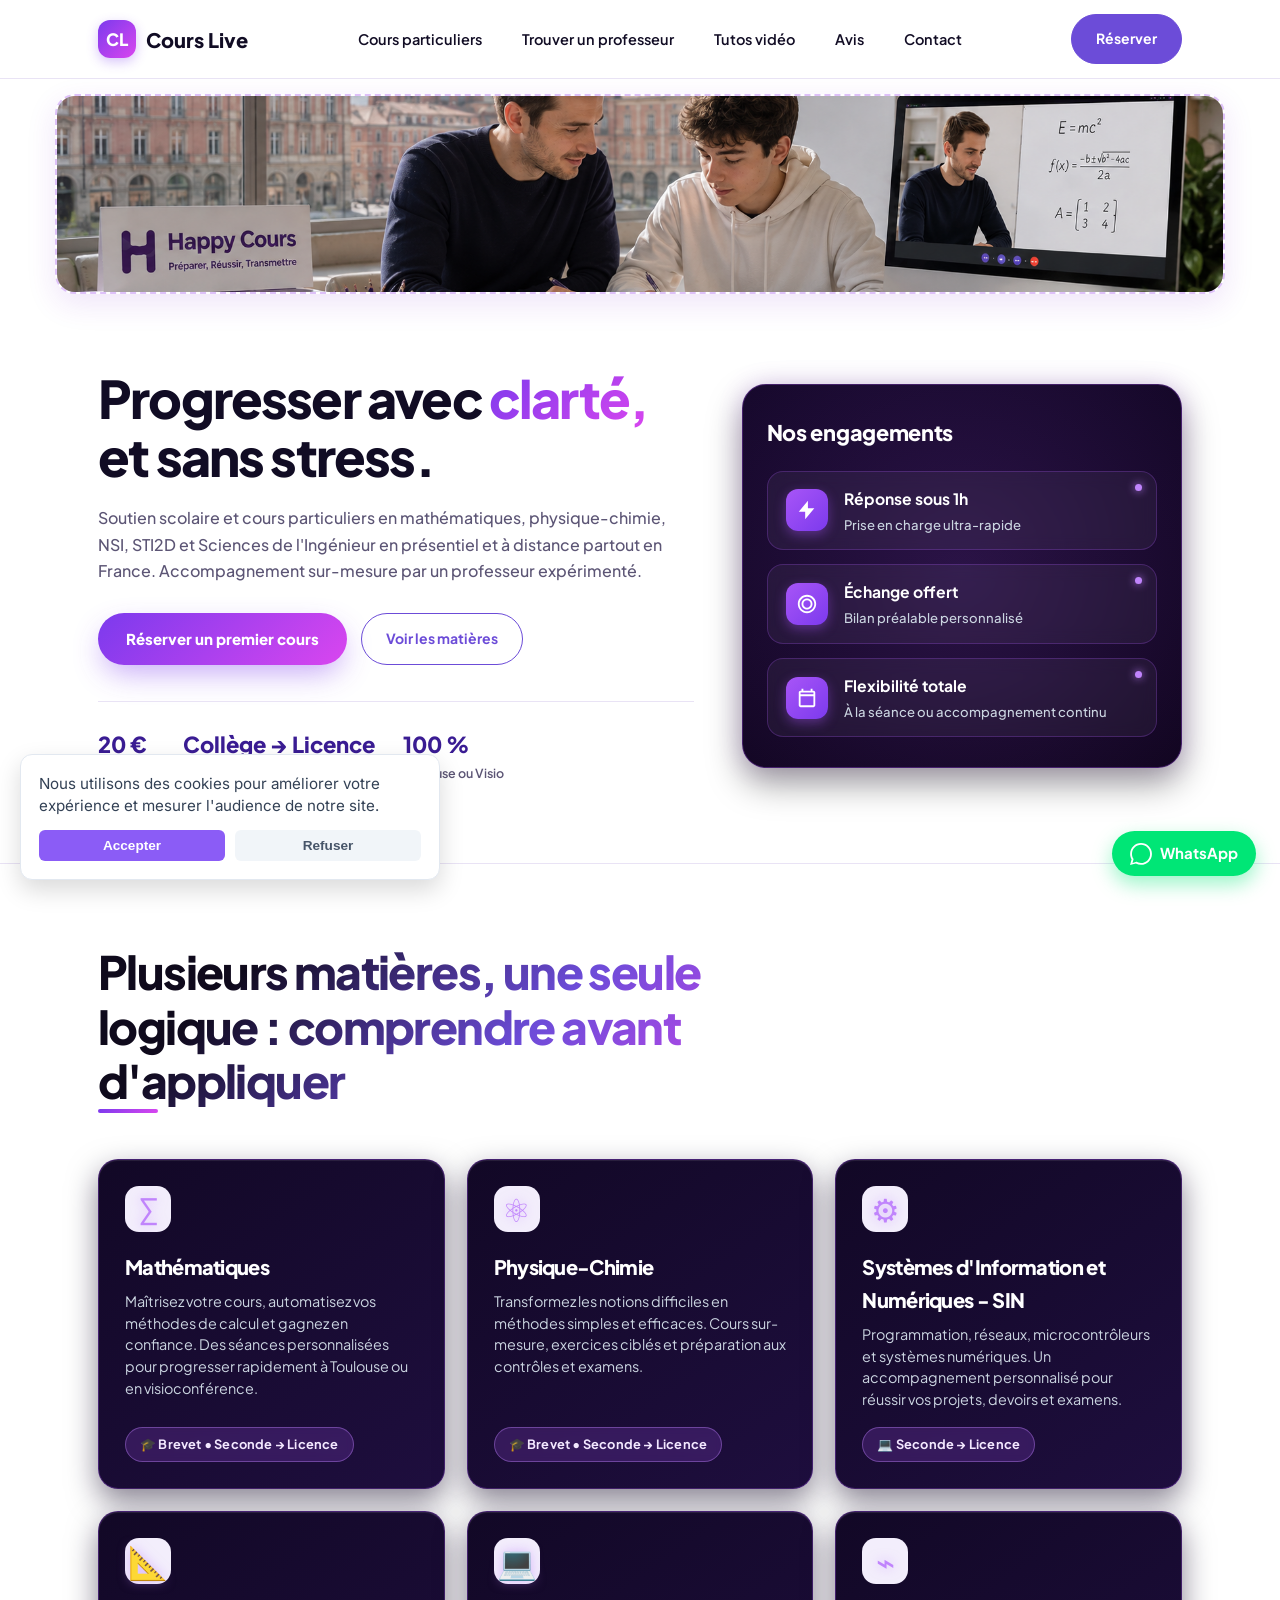
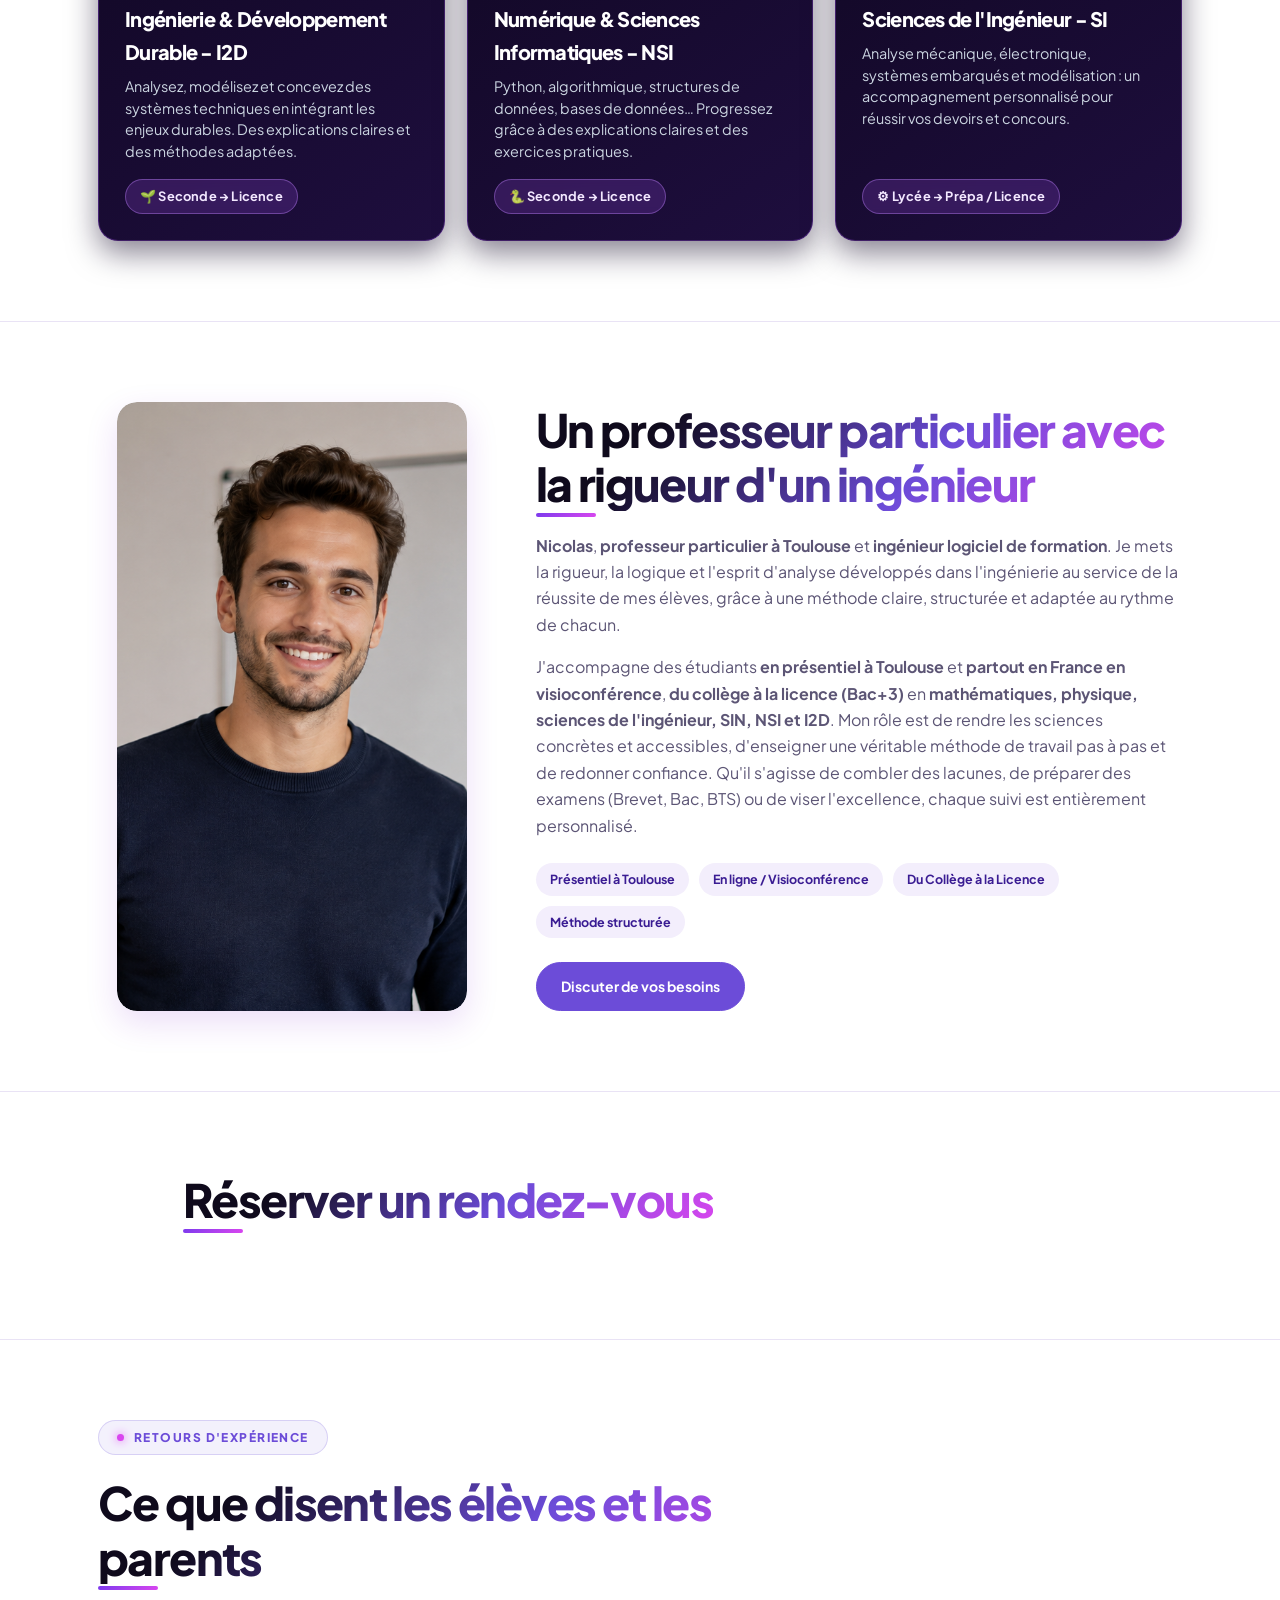
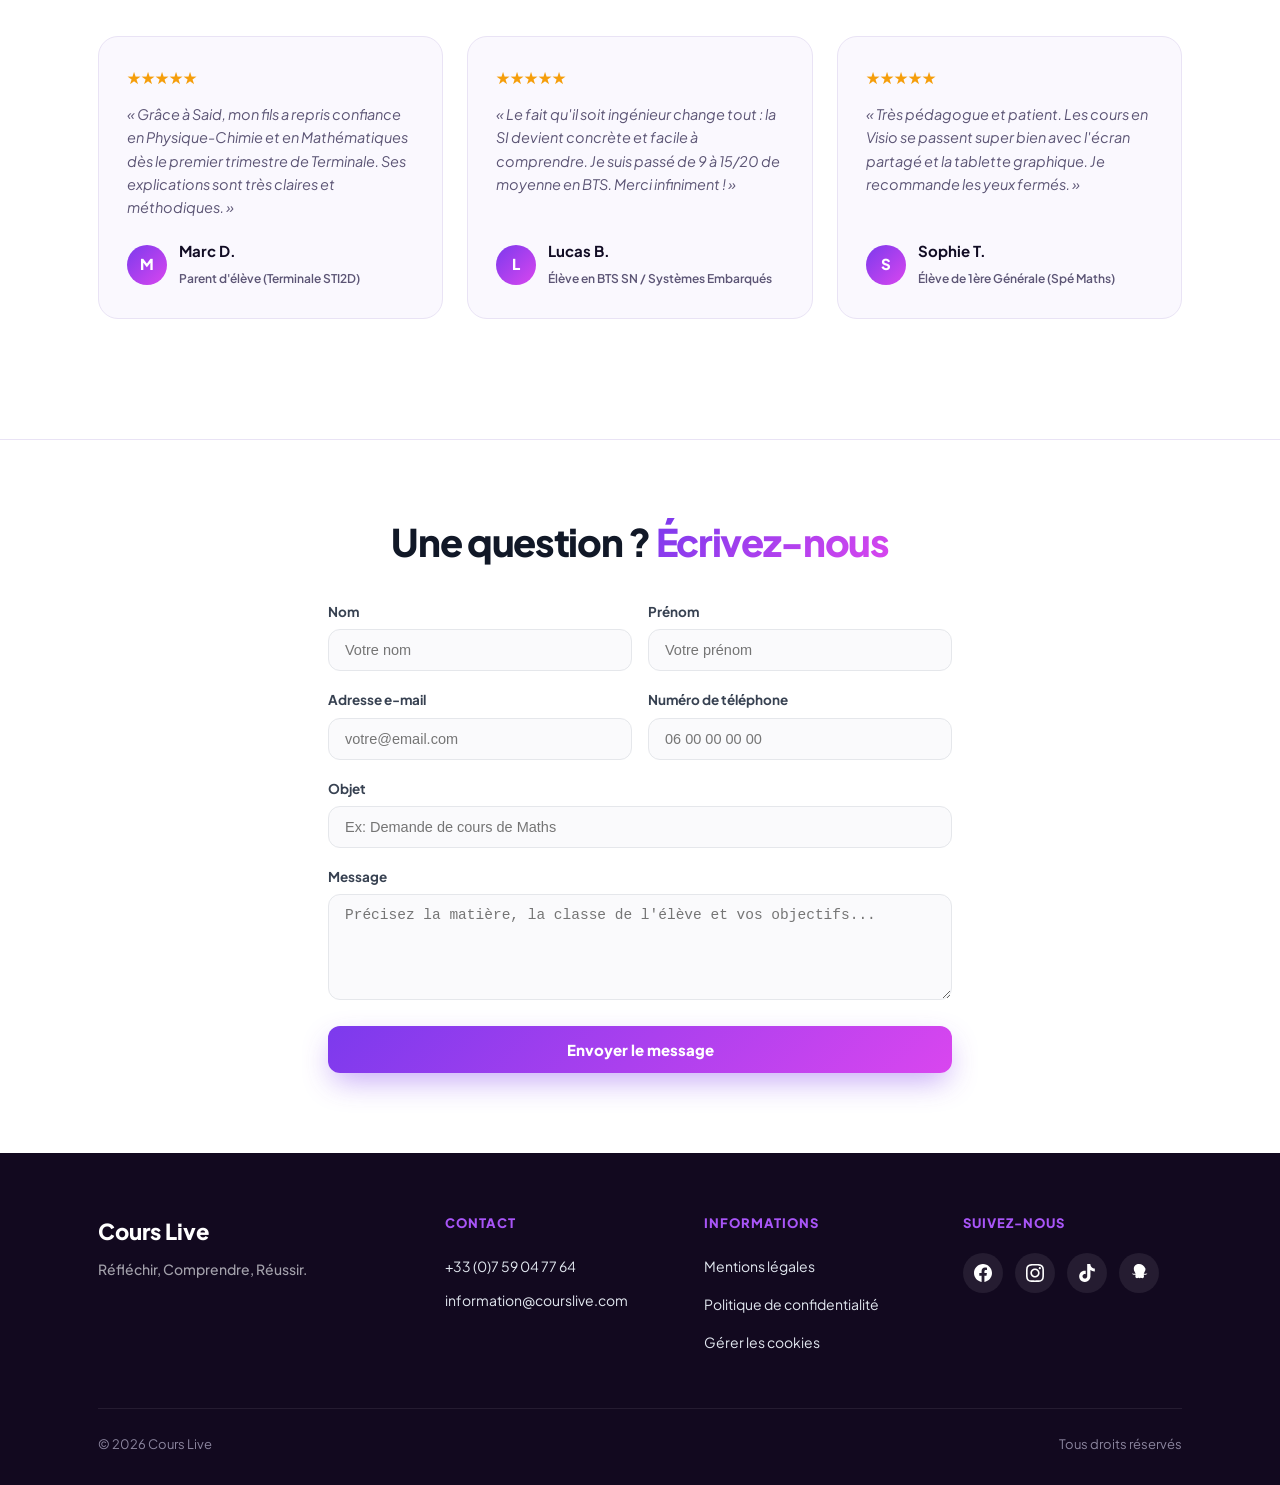
==== index.html @ 0331b8c5 "add logo to the pages" ====
<!DOCTYPE html>
<html lang="fr" dir="ltr">
<head>
  <!-- MÉTADONNÉES TECHNIQUES ET ENCODAGE -->
  <meta charset="UTF-8">
  <meta name="viewport" content="width=device-width, initial-scale=1.0">

  <!-- FAVICON / LOGO CL DANS L'ONGLET DU NAVIGATEUR -->
  <link rel="icon" type="image/png" href="Logo_Cours_Live.png">
  <link rel="shortcut icon" type="image/png" href="Logo_Cours_Live.png">
  <link rel="apple-touch-icon" sizes="180x180" href="Logo_Cours_Live.png">
  
  <!-- ÉTAPE 1 : OPTIMISATION TITRE & DESCRIPTION (LOCAL TOULOUSE + NATIONAL VISIO) -->
  <title>Cours Particuliers Maths, Physique, NSI & SI | Toulouse & En Ligne | Cours Live</title>
  <meta name="description" content="Cours particuliers et soutien scolaire en Mathématiques, Physique-Chimie, NSI, STI2D et SI. En présentiel à Toulouse ou en ligne partout en France par un ingénieur diplômé.">
  <meta name="keywords" content="cours particuliers toulouse, cours particuliers en ligne, cours maths toulouse, cours maths visio, soutien scolaire toulouse, physique chimie toulouse, sciences de l ingenieur, STI2D, NSI python, BTS, prepa">
  <meta name="robots" content="index, follow, max-image-preview:large, max-snippet:-1, max-video-preview:-1">
  <link rel="canonical" href="https://courslive.com/">

  <!-- BALISES DE LANGUES (HREFLANG) POUR LE MULTILINGUE -->
  <link rel="alternate" hreflang="fr" href="https://courslive.com/" />
  <link rel="alternate" hreflang="en" href="https://courslive.com/?lang=en" />
  <link rel="alternate" hreflang="es" href="https://courslive.com/?lang=es" />
  <link rel="alternate" hreflang="x-default" href="https://courslive.com/" />

  <!-- LIAISON DU FICHIER CSS EXTERNE -->
  <link rel="stylesheet" href="style.css">

  <!-- INCLUSION DES POLICES GOOGLE FONTS -->
  <link rel="preconnect" href="https://fonts.googleapis.com">
  <link rel="preconnect" href="https://fonts.gstatic.com" crossorigin>
  <link href="https://fonts.googleapis.com/css2?family=Plus+Jakarta+Sans:wght@500;600;700;800;900&family=Inter:wght@400;500;600;700&display=swap" rel="stylesheet">

  <!-- DONNÉES STRUCTURÉES SCHEMA.ORG ENRICHIES (SEO LOCAL TOULOUSE + NATIONAL) -->
  <script type="application/ld+json">
  {
    "@context": "https://schema.org",
    "@type": "EducationalOrganization",
    "name": "Cours Live",
    "url": "https://courslive.com/",
    "logo": "https://courslive.com/photo-profile.png",
    "description": "Cours particuliers à distance partout en France et en présentiel à Toulouse en mathématiques, physique, NSI, STI2D et SI du collège au supérieur.",
    "areaServed": [
      {
        "@type": "City",
        "name": "Paris"
      },
      {
        "@type": "City",
        "name": "Lyon"
      },
      {
        "@type": "City",
        "name": "Marseille"
      },
      {
        "@type": "City",
        "name": "Toulouse"
      },
      {
        "@type": "City",
        "name": "Bordeaux"
      },
      {
        "@type": "City",
        "name": "Nice"
      },
      {
        "@type": "City",
        "name": "Nantes"
      },
      {
        "@type": "City",
        "name": "Strasbourg"
      },
      {
        "@type": "City",
        "name": "Montpellier"
      },
      {
        "@type": "City",
        "name": "Rennes"
      },
      {
        "@type": "City",
        "name": "Lille"
      },
      {
        "@type": "City",
        "name": "Casablanca"
      },
      {
        "@type": "City",
        "name": "Rabat"
      },
      {
        "@type": "City",
        "name": "Marrakech"
      },
      {
        "@type": "City",
        "name": "Fès"
      },
      {
        "@type": "City",
        "name": "Tanger"
      },
      {
        "@type": "City",
        "name": "Agadir"
      },
      {
        "@type": "City",
        "name": "Meknès"
      },
      {
        "@type": "City",
        "name": "Oujda"
      },
      {
        "@type": "Country",
        "name": "France"
      },
      {
        "@type": "Country",
        "name": "Maroc"
      }
    ],
    "address": {
      "@type": "PostalAddress",
      "addressLocality": "Toulouse",
      "addressRegion": "Occitanie",
      "addressCountry": "FR"
    },
    "telephone": "+33759047764",
    "email": "information@courslive.com",
    "priceRange": "20€ - 30€",
    "sameAs": [
      "https://www.facebook.com/CoursliveFr/"
    ],
    "hasOfferCatalog": {
      "@type": "OfferCatalog",
      "name": "Cours particuliers et soutien scolaire",
      "itemListElement": [
        {
          "@type": "Offer",
          "itemOffered": {
            "@type": "Service",
            "name": "Cours particuliers de Mathématiques à Toulouse et en ligne"
          }
        },
        {
          "@type": "Offer",
          "itemOffered": {
            "@type": "Service",
            "name": "Cours particuliers de Physique-Chimie à Toulouse et en ligne"
          }
        },
        {
          "@type": "Offer",
          "itemOffered": {
            "@type": "Service",
            "name": "Cours particuliers de NSI & Informatique Python"
          }
        },
        {
          "@type": "Offer",
          "itemOffered": {
            "@type": "Service",
            "name": "Cours particuliers de Sciences de l'Ingénieur & STI2D"
          }
        }
      ]
    }
  }
  </script>

  <!-- STYLES DÉDIÉS AUX POP-UPS, BANNIÈRE, ENGAGEMENTS ET CARTES -->
  <style>
    /* CADRAGE PLEIN FORMAT POUR L'IMAGE (SANS BLANC) */
    .top-banner {
      width: 100%;
      padding: 15px 0;
      margin: 0 auto;
    }

    .top-banner .wrap {
      max-width: 1200px;
      margin: 0 auto;
      padding: 0 15px;
    }

    .banner-frame {
      position: relative;
      width: 100%;
      height: 200px;
      border-radius: 20px;
      overflow: hidden;
      border: 2px dashed rgba(147, 51, 234, 0.3);
      box-shadow: 0 10px 30px rgba(126, 34, 206, 0.12);
      transition: all 0.4s cubic-bezier(0.165, 0.84, 0.44, 1);
      background: #ffffff;
    }

    .banner-frame:hover {
      transform: translateY(-4px);
      box-shadow: 0 20px 45px rgba(147, 51, 234, 0.25);
      border-color: rgba(168, 85, 247, 0.6);
    }

    .banner-img {
      width: 100%;
      height: 100%;
      object-fit: cover;
      object-position: center;
      display: block;
      transition: transform 0.6s cubic-bezier(0.165, 0.84, 0.44, 1);
    }

    .banner-frame:hover .banner-img {
      transform: scale(1.03);
    }

    .banner-frame::after {
      content: '';
      position: absolute;
      top: 0;
      left: -150%;
      width: 100%;
      height: 100%;
      background: linear-gradient(
        90deg,
        transparent,
        rgba(255, 255, 255, 0.35),
        transparent
      );
      transform: skewX(-20deg);
      transition: none;
      pointer-events: none;
    }

    .banner-frame:hover::after {
      left: 150%;
      transition: all 0.85s ease-in-out;
    }

    /* OPTIMISATION ET PLEIN CADRE POUR LA PHOTO A PROPOS */
    .photo-container-apropos {
      position: relative;
      width: 100%;
      height: 100%;
      min-height: 420px;
      border-radius: 20px;
      overflow: hidden;
      box-shadow: 0 12px 32px rgba(126, 34, 206, 0.15);
      background: #f8fafc;
      display: flex;
      flex-direction: column;
    }

    .profile-img-apropos {
      width: 100%;
      height: 100%;
      object-fit: cover;
      object-position: center;
      display: block;
      flex: 1;
    }

    /* BANNIÈRE COOKIES */
    .cookie-banner {
      position: fixed;
      bottom: 20px;
      left: 20px;
      right: 20px;
      max-width: 420px;
      background: #ffffff;
      border: 1px solid #e2e8f0;
      border-radius: 12px;
      padding: 18px;
      box-shadow: 0 10px 25px rgba(0,0,0,0.15);
      z-index: 99999;
      display: none;
      font-family: 'Inter', sans-serif;
    }

    .cookie-banner.active {
      display: block !important;
    }

    .cookie-banner p {
      font-size: 0.95rem;
      color: #334155;
      margin: 0 0 14px 0;
      line-height: 1.4;
    }

    .cookie-btns {
      display: flex;
      gap: 10px;
    }

    .cookie-btn {
      flex: 1;
      padding: 8px 12px;
      border-radius: 6px;
      font-size: 0.85rem;
      font-weight: 600;
      cursor: pointer;
      text-align: center;
      border: none;
    }

    .cookie-accept {
      background-color: #8b5cf6;
      color: #ffffff;
    }

    .cookie-refuse {
      background-color: #f1f5f9;
      color: #475569;
    }

    /* POP-UP MESSAGE ENVOYÉ */
    .form-popup {
      position: fixed;
      top: 50%;
      left: 50%;
      transform: translate(-50%, -50%);
      width: 90%;
      max-width: 400px;
      background: #ffffff;
      border: 2px solid #8b5cf6;
      border-radius: 16px;
      padding: 28px 24px;
      box-shadow: 0 20px 40px rgba(139, 92, 246, 0.3);
      z-index: 100000;
      display: none;
      text-align: center;
      font-family: 'Inter', sans-serif;
      animation: fadeIn 0.3s ease-out;
      cursor: pointer;
    }

    .form-popup.active {
      display: block !important;
    }

    .form-popup p {
      font-size: 1.05rem;
      color: #6d28d9;
      margin: 0;
      line-height: 1.5;
    }

    .form-popup p strong {
      color: #6d28d9;
      font-size: 1.2rem;
    }

    @keyframes fadeIn {
      from {
        opacity: 0;
        transform: translate(-50%, -46%);
      }
      to {
        opacity: 1;
        transform: translate(-50%, -50%);
      }
    }

    /* ANIMATION ET DYNAMISME SECTION ENGAGEMENTS */
    .engagements-dynamic-wrap {
      position: relative;
      background: linear-gradient(160deg, #120626 0%, #0d031a 100%);
      border-radius: 24px;
      padding: 30px 24px;
      border: 1px solid rgba(168, 85, 247, 0.35);
      box-shadow: 0 15px 35px rgba(0, 0, 0, 0.4), 0 0 25px rgba(168, 85, 247, 0.2);
      animation: floatContainer 5s ease-in-out infinite alternate;
      overflow: hidden;
    }

    @keyframes floatContainer {
      0% { transform: translateY(0px); box-shadow: 0 15px 35px rgba(0, 0, 0, 0.4), 0 0 20px rgba(147, 51, 234, 0.2); }
      100% { transform: translateY(-8px); box-shadow: 0 25px 45px rgba(0, 0, 0, 0.5), 0 0 35px rgba(168, 85, 247, 0.4); }
    }

    .engagements-bg-glow {
      position: absolute;
      top: -50%;
      left: -50%;
      width: 200%;
      height: 200%;
      background: radial-gradient(circle, rgba(168, 85, 247, 0.18) 0%, transparent 60%);
      animation: pulseGlow 4s ease-in-out infinite alternate;
      pointer-events: none;
    }

    @keyframes pulseGlow {
      0% { opacity: 0.4; transform: scale(0.95); }
      100% { opacity: 0.9; transform: scale(1.05); }
    }

    .eng-title {
      font-family: 'Plus Jakarta Sans', sans-serif;
      color: #ffffff;
      font-size: 1.35rem;
      font-weight: 800;
      margin: 0 0 20px 0;
      position: relative;
      z-index: 2;
    }

    .eng-cards-container {
      display: flex;
      flex-direction: column;
      gap: 14px;
      position: relative;
      z-index: 2;
    }

    .eng-card-ultra {
      position: relative;
      display: flex;
      align-items: center;
      gap: 16px;
      background: rgba(255, 255, 255, 0.05);
      border: 1px solid rgba(168, 85, 247, 0.25);
      border-radius: 16px;
      padding: 14px 18px;
      backdrop-filter: blur(8px);
      overflow: hidden;
      animation: shimmerEngage 4s infinite linear;
    }

    .eng-card-ultra::after {
      content: '';
      position: absolute;
      top: 0;
      left: -150%;
      width: 100%;
      height: 100%;
      background: linear-gradient(90deg, transparent, rgba(255, 255, 255, 0.12), transparent);
      transform: skewX(-20deg);
      animation: engShimmerLoop 4s infinite;
    }

    @keyframes engShimmerLoop {
      0% { left: -150%; }
      35% { left: 150%; }
      100% { left: 150%; }
    }

    .eng-icon-box {
      width: 42px;
      height: 42px;
      border-radius: 12px;
      background: linear-gradient(135deg, #a855f7 0%, #7c3aed 100%);
      display: flex;
      align-items: center;
      justify-content: center;
      box-shadow: 0 4px 12px rgba(168, 85, 247, 0.4);
      flex-shrink: 0;
    }

    .eng-icon-box svg {
      width: 22px;
      height: 22px;
      fill: #ffffff;
    }

    .eng-text-box h4 {
      margin: 0;
      color: #ffffff;
      font-family: 'Plus Jakarta Sans', sans-serif;
      font-size: 0.98rem;
      font-weight: 700;
    }

    .eng-text-box p {
      margin: 2px 0 0 0;
      color: #cbd5e1;
      font-size: 0.82rem;
    }

    .eng-badge-pulse {
      position: absolute;
      top: 12px;
      right: 14px;
      width: 7px;
      height: 7px;
      border-radius: 50%;
      background-color: #c084fc;
      box-shadow: 0 0 8px #c084fc;
      animation: dotPulse 1.8s infinite alternate;
    }

    @keyframes dotPulse {
      0% { transform: scale(0.8); opacity: 0.5; }
      100% { transform: scale(1.4); opacity: 1; box-shadow: 0 0 12px #c084fc; }
    }

    /* MATIÈRES : CARTES VIOLETTES DYNAMIQUES & MISE EN FORME NIVEAUX */
    .cards3 .card {
      position: relative;
      overflow: hidden;
      display: flex;
      flex-direction: column;
      justify-content: space-between;
      min-height: 330px;
      border-radius: 20px;
      border: 1px solid rgba(168, 85, 247, 0.3);
      background: linear-gradient(145deg, #120826 0%, #1e0e3e 100%);
      padding: 26px;
      box-shadow: 0 12px 30px rgba(18, 8, 38, 0.5), inset 0 1px 1px rgba(255, 255, 255, 0.1);
      animation: cardPulseMotionViolet 4s ease-in-out infinite alternate;
      transition: transform 0.3s cubic-bezier(0.165, 0.84, 0.44, 1), box-shadow 0.3s ease, border-color 0.3s ease;
    }

    .cards3 .card h3 {
      color: #ffffff;
      font-family: 'Plus Jakarta Sans', sans-serif;
      font-size: 1.25rem;
      font-weight: 800;
      margin: 12px 0 8px 0;
    }

    .cards3 .card p {
      color: #cbd5e1;
      font-size: 0.9rem;
      line-height: 1.5;
    }

    .cards3 .card .icon {
      font-size: 2rem;
      color: #c084fc;
      text-shadow: 0 0 12px rgba(192, 132, 252, 0.5);
    }

    .cards3 .card:nth-child(2n) { animation-delay: 0.7s; }
    .cards3 .card:nth-child(3n) { animation-delay: 1.4s; }

    @keyframes cardPulseMotionViolet {
      0% {
        transform: translateY(0px);
        box-shadow: 0 10px 28px rgba(18, 8, 38, 0.4);
        border-color: rgba(168, 85, 247, 0.3);
      }
      50% {
        transform: translateY(-5px);
        box-shadow: 0 18px 38px rgba(168, 85, 247, 0.25);
        border-color: rgba(192, 132, 252, 0.6);
      }
      100% {
        transform: translateY(0px);
        box-shadow: 0 10px 28px rgba(18, 8, 38, 0.4);
        border-color: rgba(168, 85, 247, 0.3);
      }
    }

    .cards3 .card::before {
      content: '';
      position: absolute;
      top: 0;
      left: -150%;
      width: 100%;
      height: 100%;
      background: linear-gradient(90deg, transparent, rgba(192, 132, 252, 0.12), transparent);
      transform: skewX(-20deg);
      animation: shimmerLoopViolet 5s infinite;
      pointer-events: none;
    }

    @keyframes shimmerLoopViolet {
      0% { left: -150%; }
      30% { left: 150%; }
      100% { left: 150%; }
    }

    .cards3 .card .icon,
    .cards3 .card h3,
    .cards3 .card p,
    .cards3 .card .level-badge-front {
      transition: opacity 0.25s ease, transform 0.25s ease;
    }

    /* BADGES ET MISE EN FORME DES NIVEAUX SUR LE RECTO */
    .level-badge-front {
      display: inline-flex;
      align-items: center;
      gap: 6px;
      align-self: flex-start;
      margin-top: 16px;
      padding: 6px 14px;
      background: rgba(168, 85, 247, 0.2);
      border: 1px solid rgba(192, 132, 252, 0.4);
      color: #f3e8ff;
      font-family: 'Plus Jakarta Sans', sans-serif;
      font-size: 0.8rem;
      font-weight: 700;
      border-radius: 20px;
      letter-spacing: 0.2px;
      backdrop-filter: blur(4px);
    }

    .cards3 .card:hover .icon,
    .cards3 .card:hover h3,
    .cards3 .card:hover p,
    .cards3 .card:hover .level-badge-front,
    .cards3 .card.touch-active .icon,
    .cards3 .card.touch-active h3,
    .cards3 .card.touch-active p,
    .cards3 .card.touch-active .level-badge-front {
      opacity: 0;
      transform: translateY(-6px);
    }

    /* OVERLAY AU SURVOL DES CARTES (VERSO) */
    .card-overlay {
      position: absolute;
      inset: 0;
      background: linear-gradient(135deg, #2e1065 0%, #0f051d 100%);
      color: #ffffff;
      display: flex;
      flex-direction: column;
      align-items: center;
      justify-content: center;
      padding: 24px 20px;
      text-align: center;
      opacity: 0;
      visibility: hidden;
      transition: opacity 0.3s ease, visibility 0.3s ease;
      z-index: 10;
      border-radius: inherit;
    }

    .cards3 .card:hover .card-overlay,
    .cards3 .card:focus-within .card-overlay,
    .cards3 .card.touch-active .card-overlay {
      opacity: 1;
      visibility: visible;
    }

    .card-overlay h4 {
      font-family: 'Plus Jakarta Sans', sans-serif;
      font-size: 1.2rem;
      font-weight: 800;
      color: #ffffff;
      margin: 0 0 6px 0;
    }

    .card-overlay h5 {
      font-family: 'Inter', sans-serif;
      font-size: 0.9rem;
      font-weight: 600;
      color: #e9d5ff;
      margin: 0 0 14px 0;
    }

    /* MISE EN FORME SPÉCIFIQUE DES NIVEAUX DANS L'OVERLAY */
    .level-pills-container {
      display: flex;
      flex-wrap: wrap;
      justify-content: center;
      gap: 6px;
      margin-bottom: 20px;
      max-width: 95%;
    }

    .level-pill {
      background: rgba(168, 85, 247, 0.25);
      border: 1px solid rgba(216, 180, 254, 0.4);
      color: #f3e8ff;
      font-size: 0.78rem;
      font-weight: 700;
      padding: 4px 10px;
      border-radius: 12px;
      font-family: 'Plus Jakarta Sans', sans-serif;
    }

    .card-overlay .btn-reserve-matiere {
      display: flex;
      align-items: center;
      justify-content: center;
      width: 210px;
      height: 46px;
      background: linear-gradient(135deg, #a855f7 0%, #7c3aed 100%);
      color: #ffffff !important;
      border-radius: 10px;
      font-family: 'Plus Jakarta Sans', sans-serif;
      font-size: 0.92rem;
      font-weight: 800;
      text-decoration: none;
      box-shadow: 0 6px 18px rgba(124, 58, 237, 0.4);
      transition: transform 0.2s ease, box-shadow 0.2s ease;
    }

    .card-overlay .btn-reserve-matiere:hover {
      transform: translateY(-2px);
      box-shadow: 0 10px 25px rgba(168, 85, 247, 0.6);
    }
  </style>
</head>

<body>

  <!-- EN-TÊTE / NAVIGATION STICKY -->
  <header>
    <div class="wrap nav">
      <a href="index.html" class="logo" aria-label="Retour à l'accueil Cours Live">
        <span class="logo-mark" aria-hidden="true">CL</span>
        Cours Live
      </a>

      <nav aria-label="Navigation principale">
        <ul id="navList">
          <li><a href="#cours">Cours particuliers</a></li>
          <li><a href="trouver-un-prof.html">Trouver un professeur</a></li>
          <li><a href="formations.html" class="nav-highlight">Tutos vidéo</a></li>
          <li><a href="#avis">Avis</a></li>
          <li><a href="#contact">Contact</a></li>
        </ul>
      </nav>

      <div class="nav-actions">
        <a href="#reserver" class="btn btn-solid">Réserver</a>
        <button class="menu-toggle" id="menuToggle" aria-label="Ouvrir le menu mobile">☰</button>
      </div>
    </div>
  </header>

  <!-- BANNIÈRE VISUELLE TOP -->
  <section class="top-banner" aria-label="Bannière principale">
    <div class="wrap">
      <div class="banner-frame">
        <img src="banniere-cours-live.png" alt="Cours Live - Cours particuliers de Maths et Sciences à Toulouse et en ligne" class="banner-img">
      </div>
    </div>
  </section>

  <!-- CONTENU PRINCIPAL DE LA PAGE -->
  <main id="contenu">

    <!-- HERO SECTION -->
    <section class="hero" id="accueil">
      <div class="wrap hero-grid">
        
        <div class="hero-content">
          <h1>Progresser avec <span class="accent">clarté, </span>et sans stress.</h1>
          <p class="lede">Soutien scolaire et cours particuliers en mathématiques, physique-chimie, NSI, STI2D et Sciences de l'Ingénieur en présentiel et à distance partout en France. Accompagnement sur-mesure par un professeur expérimenté.</p>
          
          <div class="hero-ctas">
            <a href="#reserver" class="btn btn-glam">Réserver un premier cours</a>
            <a href="#cours" class="btn">Voir les matières</a>
          </div>

          <div class="stat-row">
            <div class="stat"><div class="num">20 €</div><div class="label">par heure</div></div>
            <div class="stat"><div class="num">Collège → Licence</div><div class="label">niveaux couverts</div></div>
            <div class="stat"><div class="num">100 %</div><div class="label">Toulouse ou Visio</div></div>
          </div>
        </div>

        <!-- BLOC ENGAGEMENTS AVEC MOUVEMENT ET VIOLET NEON -->
        <div class="engagements-dynamic-wrap">
          <div class="engagements-bg-glow"></div>
          
          <h3 class="eng-title">Nos engagements</h3>

          <div class="eng-cards-container">
            <div class="eng-card-ultra">
              <div class="eng-badge-pulse"></div>
              <div class="eng-icon-box">
                <svg viewBox="0 0 24 24"><path d="M13 2L3 14h7v8l10-12h-7z"/></svg>
              </div>
              <div class="eng-text-box">
                <h4>Réponse sous 1h</h4>
                <p>Prise en charge ultra-rapide</p>
              </div>
            </div>

            <div class="eng-card-ultra">
              <div class="eng-badge-pulse"></div>
              <div class="eng-icon-box">
                <svg viewBox="0 0 24 24"><path d="M12 2C6.48 2 2 6.48 2 12s4.48 10 10 10 10-4.48 10-10S17.52 2 12 2zm0 18c-4.42 0-8-3.58-8-8s3.58-8 8-8 8 3.58 8 8-3.58 8-8 8zm0-14c-3.31 0-6 2.69-6 6s2.69 6 6 6 6-2.69 6-6-2.69-6-6-6zm0 10c-2.21 0-4-1.79-4-4s1.79-4 4-4 4 1.79 4 4-1.79 4-4 4z"/></svg>
              </div>
              <div class="eng-text-box">
                <h4>Échange offert</h4>
                <p>Bilan préalable personnalisé</p>
              </div>
            </div>

            <div class="eng-card-ultra">
              <div class="eng-badge-pulse"></div>
              <div class="eng-icon-box">
                <svg viewBox="0 0 24 24"><path d="M19 4h-1V2h-2v2H8V2H6v2H5c-1.11 0-1.99.9-1.99 2L3 20c0 1.1.89 2 2 2h14c1.1 0 2-.9 2-2V6c0-1.1-.9-2-2-2zm0 16H5V10h14v10zm0-12H5V6h14v2z"/></svg>
              </div>
              <div class="eng-text-box">
                <h4>Flexibilité totale</h4>
                <p>À la séance ou accompagnement continu</p>
              </div>
            </div>
          </div>
        </div>

      </div>
    </section>

    <hr class="divider">

    <!-- SECTION MATIÈRES EN VIOLET AVEC NIVEAUX STYLISÉS -->
    <section id="cours">
      <div class="wrap">

        <div class="section-head">
          <h2><span class="gradient-text title-underline">Plusieurs matières, une seule logique : comprendre avant d'appliquer</span></h2>
        </div>

        <div class="cards3">
          <!-- CARD 1 -->
          <article class="card">
            <div>
              <div class="icon" aria-hidden="true">∑</div>
              <h3>Mathématiques</h3>
              <p>Maîtrisez votre cours, automatisez vos méthodes de calcul et gagnez en confiance. Des séances personnalisées pour progresser rapidement à Toulouse ou en visioconférence.</p>
            </div>
            <div class="level-badge-front">🎓 Brevet • Seconde → Licence</div>
            <div class="card-overlay">
              <h4>Mathématiques</h4>
              <h5>Progressez avec méthode</h5>
              <div class="level-pills-container">
                <span class="level-pill">Brevet</span>
                <span class="level-pill">Seconde</span>
                <span class="level-pill">Première</span>
                <span class="level-pill">Terminale</span>
                <span class="level-pill">BTS</span>
                <span class="level-pill">Prépa</span>
                <span class="level-pill">Licence</span>
              </div>
              <a href="#reserver" class="btn-reserve-matiere">Réserver une séance</a>
            </div>
          </article>
          
          <!-- CARD 2 -->
          <article class="card">
            <div>
              <div class="icon" aria-hidden="true">⚛</div>
              <h3>Physique-Chimie</h3>
              <p>Transformez les notions difficiles en méthodes simples et efficaces. Cours sur-mesure, exercices ciblés et préparation aux contrôles et examens.</p>
            </div>
            <div class="level-badge-front">🎓 Brevet • Seconde → Licence</div>
            <div class="card-overlay">
              <h4>Physique-Chimie</h4>
              <h5>Comprenez, raisonnez et réussissez</h5>
              <div class="level-pills-container">
                <span class="level-pill">Brevet</span>
                <span class="level-pill">Seconde</span>
                <span class="level-pill">Première</span>
                <span class="level-pill">Terminale</span>
                <span class="level-pill">BTS</span>
                <span class="level-pill">Prépa</span>
                <span class="level-pill">Licence</span>
              </div>
              <a href="#reserver" class="btn-reserve-matiere">Réserver une séance</a>
            </div>
          </article>
          
          <!-- CARD 3 -->
          <article class="card">
            <div>
              <div class="icon" aria-hidden="true">⚙</div>
              <h3>Systèmes d'Information et Numériques - SIN</h3>
              <p>Programmation, réseaux, microcontrôleurs et systèmes numériques. Un accompagnement personnalisé pour réussir vos projets, devoirs et examens.</p>
            </div>
            <div class="level-badge-front">💻 Seconde → Licence</div>
            <div class="card-overlay">
              <h4>Systèmes Numériques (SIN)</h4>
              <h5>Progressez en informatique</h5>
              <div class="level-pills-container">
                <span class="level-pill">Seconde</span>
                <span class="level-pill">Première</span>
                <span class="level-pill">Terminale</span>
                <span class="level-pill">BTS</span>
                <span class="level-pill">Prépa</span>
                <span class="level-pill">Licence</span>
              </div>
              <a href="#reserver" class="btn-reserve-matiere">Réserver une séance</a>
            </div>
          </article>
          
          <!-- CARD 4 -->
          <article class="card">
            <div>
              <div class="icon" aria-hidden="true">📐</div>
              <h3>Ingénierie & Développement Durable - I2D</h3>
              <p>Analysez, modélisez et concevez des systèmes techniques en intégrant les enjeux durables. Des explications claires et des méthodes adaptées.</p>
            </div>
            <div class="level-badge-front">🌱 Seconde → Licence</div>
            <div class="card-overlay">
              <h4>Ingénierie & I2D</h4>
              <h5>Concevez des solutions durables</h5>
              <div class="level-pills-container">
                <span class="level-pill">Seconde</span>
                <span class="level-pill">Première</span>
                <span class="level-pill">Terminale</span>
                <span class="level-pill">BTS</span>
                <span class="level-pill">Prépa</span>
                <span class="level-pill">Licence</span>
              </div>
              <a href="#reserver" class="btn-reserve-matiere">Réserver une séance</a>
            </div>
          </article>
          
          <!-- CARD 5 -->
          <article class="card">
            <div>
              <div class="icon" aria-hidden="true">💻</div>
              <h3>Numérique & Sciences Informatiques - NSI</h3>
              <p>Python, algorithmique, structures de données, bases de données… Progressez grâce à des explications claires et des exercices pratiques.</p>
            </div>
            <div class="level-badge-front">🐍 Seconde → Licence</div>
            <div class="card-overlay">
              <h4>Informatique & NSI</h4>
              <h5>Apprenez à programmer</h5>
              <div class="level-pills-container">
                <span class="level-pill">Seconde</span>
                <span class="level-pill">Première</span>
                <span class="level-pill">Terminale</span>
                <span class="level-pill">BTS</span>
                <span class="level-pill">Prépa</span>
                <span class="level-pill">Licence</span>
              </div>
              <a href="#reserver" class="btn-reserve-matiere">Réserver une séance</a>
            </div>
          </article>
          
          <!-- CARD 6 -->
          <article class="card">
            <div>
              <div class="icon" aria-hidden="true">⌁</div>
              <h3>Sciences de l'Ingénieur - SI</h3>
              <p>Analyse mécanique, électronique, systèmes embarqués et modélisation : un accompagnement personnalisé pour réussir vos devoirs et concours.</p>
            </div>
            <div class="level-badge-front">⚙ Lycée → Prépa / Licence</div>
            <div class="card-overlay">
              <h4>Sciences de l'Ingénieur</h4>
              <h5>Développez votre raisonnement</h5>
              <div class="level-pills-container">
                <span class="level-pill">Seconde</span>
                <span class="level-pill">Première</span>
                <span class="level-pill">Terminale</span>
                <span class="level-pill">BTS</span>
                <span class="level-pill">Prépa</span>
                <span class="level-pill">Licence</span>
              </div>
              <a href="#reserver" class="btn-reserve-matiere">Réserver une séance</a>
            </div>
          </article>
        </div>

      </div>
    </section>

    <hr class="divider">

    <!-- SECTION À PROPOS -->
    <section id="apropos">
      <div class="wrap about-grid">
        <div class="photo-container-apropos">
          <img src="photo-profile.png" alt="Nicolas — Professeur particulier de maths et sciences à Toulouse et en ligne" class="profile-img-apropos">
        </div>
          
        <div class="about-copy">
          <h2><span class="gradient-text title-underline">Un professeur particulier avec la rigueur d'un ingénieur</span></h2>
          
          <p style="margin-top: 22px;">
          <strong>Nicolas</strong>, <strong>professeur particulier à Toulouse</strong> et <strong>ingénieur logiciel de formation</strong>. Je mets la rigueur, la logique et l'esprit d'analyse développés dans l'ingénierie au service de la réussite de mes élèves, grâce à une méthode claire, structurée et adaptée au rythme de chacun.
          </p>
          
          <p>
            J'accompagne des étudiants <strong>en présentiel à Toulouse</strong> et <strong>partout en France en visioconférence</strong>, <strong>du collège à la licence (Bac+3)</strong> en <strong>mathématiques, physique, sciences de l'ingénieur, SIN, NSI et I2D</strong>. Mon rôle est de rendre les sciences concrètes et accessibles, d'enseigner une véritable méthode de travail pas à pas et de redonner confiance. Qu'il s'agisse de combler des lacunes, de préparer des examens (Brevet, Bac, BTS) ou de viser l'excellence, chaque suivi est entièrement personnalisé.
          </p>  
          <div class="tag-row">
            <span class="tag">Présentiel à Toulouse</span>
            <span class="tag">En ligne / Visioconférence</span>
            <span class="tag">Du Collège à la Licence</span>
            <span class="tag">Méthode structurée</span>
          </div>
          
          <a href="#contact" class="btn btn-solid">Discuter de vos besoins</a>
        </div>
      </div>
    </section>

    <hr class="divider">

    <!-- SECTION RESERVATION -->
    <section id="reserver">
      <div class="wrap">
        <div class="section-head">
          <h2><span class="gradient-text title-underline">Réserver un rendez-vous</span></h2>
        </div>
        <!-- Cal inline embed code begins -->
        <div style="width:100%;height:100%;overflow:scroll" id="my-cal-inline-cours-live"></div>
        <script type="text/javascript">
          (function (C, A, L) { let p = function (a, ar) { a.q.push(ar); }; let d = C.document; C.Cal = C.Cal || function () { let cal = C.Cal; let ar = arguments; if (!cal.loaded) { cal.ns = {}; cal.q = cal.q || []; d.head.appendChild(d.createElement("script")).src = A; cal.loaded = true; } if (ar[0] === L) { const api = function () { p(api, arguments); }; const namespace = ar[1]; api.q = api.q || []; if(typeof namespace === "string"){cal.ns[namespace] = cal.ns[namespace] || api;p(cal.ns[namespace], ar);p(cal, ["initNamespace", namespace]);} else p(cal, ar); return;} p(cal, ar); }; })(window, "https://app.cal.eu/embed/embed.js", "init");
        Cal("init", "cours-live", {origin:"https://app.cal.eu"});
        Cal.config = Cal.config || {};
        Cal.config.forwardQueryParams = true;

          Cal.ns["cours-live"]("inline", {
            elementOrSelector:"#my-cal-inline-cours-live",
            config: {"layout":"month_view","useSlotsViewOnSmallScreen":"true"},
            calLink: "cours-live/cours-live",
          });

          Cal.ns["cours-live"]("ui", {"hideEventTypeDetails":false,"layout":"month_view"});
          </script>
          <!-- Cal inline embed code ends -->
        </div>
      </div>
    </section>

    <hr class="divider">

    <!-- SECTION AVIS -->
    <section id="avis">
      <div class="wrap">
        <div class="section-head">
          <div class="eyebrow">Retours d'expérience</div>
          <h2><span class="gradient-text title-underline">Ce que disent les élèves et les parents</span></h2>
        </div>

        <div class="reviews-grid">
          <div class="review-card">
            <div>
              <div class="review-stars">★★★★★</div>
              <p class="review-text">« Grâce à Said, mon fils a repris confiance en Physique-Chimie et en Mathématiques dès le premier trimestre de Terminale. Ses explications sont très claires et méthodiques. »</p>
            </div>
            <div class="review-author">
              <div class="avatar-initial">M</div>
              <div class="author-info">
                <h4>Marc D.</h4>
                <span>Parent d'élève (Terminale STI2D)</span>
              </div>
            </div>
          </div>

          <div class="review-card">
            <div>
              <div class="review-stars">★★★★★</div>
              <p class="review-text">« Le fait qu'il soit ingénieur change tout : la SI devient concrète et facile à comprendre. Je suis passé de 9 à 15/20 de moyenne en BTS. Merci infiniment ! »</p>
            </div>
            <div class="review-author">
              <div class="avatar-initial">L</div>
              <div class="author-info">
                <h4>Lucas B.</h4>
                <span>Élève en BTS SN / Systèmes Embarqués</span>
              </div>
            </div>
          </div>

          <div class="review-card">
            <div>
              <div class="review-stars">★★★★★</div>
              <p class="review-text">« Très pédagogue et patient. Les cours en Visio se passent super bien avec l'écran partagé et la tablette graphique. Je recommande les yeux fermés. »</p>
            </div>
            <div class="review-author">
              <div class="avatar-initial">S</div>
              <div class="author-info">
                <h4>Sophie T.</h4>
                <span>Élève de 1ère Générale (Spé Maths)</span>
              </div>
            </div>
          </div>
        </div>
      </div>
    </section>

    <hr class="divider">

    <!-- SECTION CONTACT CONNECTÉE À GMAIL -->
    <section class="contact-section" id="contact">
      <div class="wrap contact-container-centered">
        
        <div class="contact-header">
          <h2>Une question ? <span>Écrivez-nous</span></h2>
        </div>

        <form class="contact-form" id="contactForm" action="https://formsubmit.co/happy.cours.2026@gmail.com" method="POST">
          <input type="hidden" name="_captcha" value="false">
          <input type="hidden" name="_template" value="table">
          
          <div class="form-row">
            <div class="form-group">
              <label for="nom">Nom</label>
              <input type="text" id="nom" name="nom" placeholder="Votre nom" required>
            </div>
            <div class="form-group">
              <label for="prenom">Prénom</label>
              <input type="text" id="prenom" name="prenom" placeholder="Votre prénom" required>
            </div>
          </div>

          <div class="form-row">
            <div class="form-group">
              <label for="email">Adresse e-mail</label>
              <input type="email" id="email" name="email" placeholder="votre@email.com" required>
            </div>
            <div class="form-group">
              <label for="telephone">Numéro de téléphone</label>
              <input type="tel" id="telephone" name="telephone" placeholder="06 00 00 00 00">
            </div>
          </div>

          <div class="form-group">
            <label for="objet">Objet</label>
            <input type="text" id="objet" name="_subject" placeholder="Ex: Demande de cours de Maths" required>
          </div>

          <div class="form-group">
            <label for="message">Message</label>
            <textarea id="message" name="message" rows="5" placeholder="Précisez la matière, la classe de l'élève et vos objectifs..." required></textarea>
          </div>

          <button type="submit" class="btn btn-glam btn-submit">Envoyer le message</button>
        </form>

      </div>
    </section>

  </main>

  <!-- FOOTER -->
  <footer class="exact-footer">
    <div class="wrap">
      <div class="footer-grid-4">
        <div>
          <div class="footer-brand-title">Cours Live</div>
          <div class="footer-brand-sub">Réfléchir, Comprendre, Réussir.</div>
        </div>

        <div>
          <div class="footer-col-title">CONTACT</div>
          <ul class="footer-links">
            <li style="margin-bottom: 8px;"><a href="tel:+33759047764">+33 (0)7 59 04 77 64</a></li>
            <li><a href="mailto:information@courslive.com">information@courslive.com</a></li>
          </ul>
        </div>

        <div>
          <div class="footer-col-title">INFORMATIONS</div>
          <ul class="footer-links">
            <li><a href="mentions-legales.html">Mentions légales</a></li>
            <li><a href="politique-confidentialite.html">Politique de confidentialité</a></li>
            <li><a href="#" id="openCookieBanner">Gérer les cookies</a></li>
          </ul>
        </div>

        <div>
          <div class="footer-col-title">SUIVEZ-NOUS</div>
          <div class="social-circle-list">
            <a href="https://www.facebook.com/CoursliveFr/" class="social-circle" aria-label="Facebook">
              <svg viewBox="0 0 24 24"><path d="M24 12.073c0-6.627-5.373-12-12-12s-12 5.373-12 12c0 5.99 4.388 10.954 10.125 11.854v-8.385H7.078v-3.47h3.047V9.43c0-3.007 1.792-4.669 4.533-4.669 1.312 0 2.686.235 2.686.235v2.953H15.83c-1.491 0-1.956.925-1.956 1.874v2.25h3.328l-.532 3.47h-2.796v8.385C19.612 23.027 24 18.062 24 12.073z"/></svg>
            </a>
            <a href="#" class="social-circle" aria-label="Instagram">
              <svg viewBox="0 0 24 24"><path d="M12 2.163c3.204 0 3.584.012 4.85.07 3.252.148 4.771 1.691 4.919 4.919.058 1.265.069 1.645.069 4.849 0 3.205-.012 3.584-.069 4.849-.149 3.225-1.664 4.771-4.919 4.919-1.266.058-1.644.07-4.85.07-3.204 0-3.584-.012-4.849-.07-3.26-.149-4.771-1.699-4.919-4.92-.058-1.265-.07-1.644-.07-4.849 0-3.204.013-3.583.07-4.849.149-3.227 1.664-4.771 4.919-4.919 1.266-.057 1.645-.069 4.849-.069zm0-2.163c-3.259 0-3.667.014-4.947.072-4.358.2-6.78 2.618-6.98 6.98-.059 1.281-.073 1.689-.073 4.948 0 3.259.014 3.668.072 4.948.2 4.358 2.618 6.78 6.98 6.98 1.281.058 1.689.072 4.948.072 3.259 0 3.668-.014 4.948-.072 4.354-.2 6.782-2.618 6.979-6.98.059-1.28.073-1.689.073-4.948 0-3.259-.014-3.667-.072-4.947-.196-4.354-2.617-6.78-6.979-6.98-1.281-.059-1.69-.073-4.949-.073zm0 5.838c-3.403 0-6.162 2.759-6.162 6.162s2.759 6.163 6.162 6.163 6.162-2.759 6.162-6.163c0-3.403-2.759-6.162-6.162-6.162zm0 10.162c-2.209 0-4-1.79-4-4 0-2.209 1.791-4 4-4s4 1.791 4 4c0 2.21-1.791 4-4 4zm6.406-11.845c-.796 0-1.441.645-1.441 1.44s.645 1.44 1.441 1.44c.795 0 1.439-.645 1.439-1.44s-.644-1.44-1.439-1.44z"/></svg>
            </a>
            <a href="#" class="social-circle" aria-label="TikTok">
              <svg viewBox="0 0 24 24"><path d="M12.525.02c1.31-.02 2.61-.01 3.91-.02.08 1.53.63 3.09 1.75 4.17 1.12 1.11 2.7 1.62 4.24 1.79v4.03c-1.44-.05-2.89-.35-4.2-.97-.57-.26-1.1-.59-1.62-.93-.01 2.92.01 5.84-.02 8.75-.08 1.4-.54 2.79-1.35 3.94-1.31 1.92-3.58 3.17-5.91 3.21-1.43.08-2.86-.31-4.08-1.03-2.02-1.19-3.44-3.37-3.65-5.71-.02-.5-.03-1-.01-1.49.18-1.9 1.12-3.72 2.58-4.96 1.66-1.44 3.98-2.13 6.15-1.72.02 1.48-.04 2.96-.04 4.44-.99-.32-2.15-.23-3.02.37-.82.57-1.31 1.56-1.29 2.57.01 1.01.55 1.97 1.38 2.51.84.55 1.94.66 2.87.3 1.02-.38 1.8-1.29 1.98-2.36.08-.62.06-1.25.06-1.88V.02z"/></svg>
            </a>
            <a href="#" class="social-circle" aria-label="Snapchat">
              <svg viewBox="0 0 24 24"><path d="M12.001 0c-3.834 0-6.902 2.545-6.902 6.47 0 2.37.942 3.86 1.761 5.16.27.43.513.82.68 1.18-.32.12-.87.26-1.57.26-1.12 0-2.15-.36-2.58-.52-.2-.08-.43.02-.5.22-.07.2-.01.42.15.54.91.73 2.18 1.15 3.57 1.15.28 0 .56-.02.83-.05-.09.34-.18.78-.22 1.25-.09.95-.08 1.8.31 2.38.38.56 1.05.8 1.93.8.35 0 .73-.04 1.14-.13.31-.07.61-.16.92-.25.3.36.75.64 1.37.64s1.07-.28 1.37-.64c.31.09.61.18.92.25.41.09.79.13 1.14.13.88 0 1.55-.24 1.93-.8.39-.58.4-1.43.31-2.38-.04-.47-.13-.91-.22-1.25.27.03.55.05.83.05 1.39 0 2.66-.42 3.57-1.15.16-.12.22-.34.15-.54-.07-.2-.3-.3-.5-.22-.43.16-1.46.52-2.58.52-.7 0-1.25-.14-1.57-.26.17-.36.41-.75.68-1.18.82-1.3 1.76-2.79 1.76-5.16C18.903 2.545 15.835 0 12.001 0z"/></svg>
            </a>
          </div>
        </div>
      </div>

      <div class="footer-bottom-bar">
        <div>© 2026 Cours Live</div>
        <div>Tous droits réservés</div>
      </div>
    </div>
  </footer>

  <!-- BOUTON FLOTTANT WHATSAPP -->
  <a href="https://wa.me/33759047764" id="whatsappBtn" class="whatsapp-exact-pill" target="_blank" rel="noopener" aria-label="WhatsApp">
    <svg viewBox="0 0 24 24">
      <path d="M.057 24l1.687-6.163c-1.041-1.804-1.588-3.849-1.587-5.946.003-6.556 5.338-11.891 11.893-11.891 3.181.001 6.167 1.24 8.413 3.488 2.245 2.248 3.481 5.236 3.48 8.414-.003 6.557-5.338 11.892-11.893 11.892-1.99-.001-3.951-.5-5.688-1.448l-6.305 1.654zm6.597-3.807c1.676.995 3.276 1.591 5.392 1.592 5.448 0 9.886-4.434 9.889-9.885.002-5.462-4.415-9.89-9.881-9.892-5.452 0-9.887 4.434-9.889 9.884-.001 2.225.651 3.891 1.746 5.634l-1.14 4.162 4.195-1.102z"/>
    </svg>
    <span>WhatsApp</span>
  </a>

  <!-- BOUTON FLOTTANT LAISSER UN AVIS -->
  <a href="avis.html" id="floatingReviewBtn" class="whatsapp-exact-pill review-violet-pill" target="_blank" rel="noopener" aria-label="Laisser un avis">
    <span style="font-size: 1.1em; line-height: 1;">★</span>
    <span>Laissez un avis</span>
  </a>

  <!-- BANNIÈRE DE COOKIES -->
  <div class="cookie-banner" id="cookieBanner">
    <p>Nous utilisons des cookies pour améliorer votre expérience et mesurer l'audience de notre site.</p>
    <div class="cookie-btns">
      <button class="cookie-btn cookie-accept" id="acceptCookies">Accepter</button>
      <button class="cookie-btn cookie-refuse" id="refuseCookies">Refuser</button>
    </div>
  </div>

  <!-- POP-UP CONFIRMATION MESSAGE ENVOYÉ -->
  <div class="form-popup" id="messagePopup">
    <p><strong>Message envoyé !</strong><br>Merci de nous avoir contactés, nous vous répondrons sous 1h.</p>
  </div>

  <!-- SCRIPTS JAVASCRIPT CONSERVÉS A 100% -->
  <script>
    document.addEventListener('DOMContentLoaded', () => {

      // 1. GESTIONNAIRE DE COOKIES
      const cookieBanner = document.getElementById('cookieBanner');
      const acceptBtn = document.getElementById('acceptCookies');
      const refuseBtn = document.getElementById('refuseCookies');
      const openCookieBanner = document.getElementById('openCookieBanner');

      const cookieChoice = localStorage.getItem('happy_cours_cookies');
      
      if (!cookieChoice && cookieBanner) {
        cookieBanner.classList.add('active');
      }

      if (acceptBtn) {
        acceptBtn.addEventListener('click', () => {
          localStorage.setItem('happy_cours_cookies', 'accepted');
          cookieBanner.classList.remove('active');
        });
      }

      if (refuseBtn) {
        refuseBtn.addEventListener('click', () => {
          localStorage.setItem('happy_cours_cookies', 'refused');
          cookieBanner.classList.remove('active');
        });
      }

      if (openCookieBanner) {
        openCookieBanner.addEventListener('click', (e) => {
          e.preventDefault();
          if (cookieBanner) cookieBanner.classList.add('active');
        });
      }

      // 2. SCROLL AUTOMATIQUE IMMÉDIAT VERS LA SECTION MATIÈRES (si pas d'ancre)
      if (!window.location.hash) {
        const coursSection = document.getElementById('cours');
        if (coursSection) {
          setTimeout(() => {
            coursSection.scrollIntoView({ behavior: 'smooth' });
          }, 100);
        }
      }

      // 3. SUPPORT TACTILE SUR MOBILE POUR LES CARTES
      const cards = document.querySelectorAll('.cards3 .card');
      cards.forEach(card => {
        card.addEventListener('touchstart', function() {
          cards.forEach(c => c.classList.remove('touch-active'));
          this.classList.add('touch-active');
        }, {passive: true});
      });

      // 4. MENU MOBILE
      const menuToggle = document.getElementById('menuToggle');
      const navList = document.getElementById('navList');
      if (menuToggle && navList) {
        menuToggle.addEventListener('click', () => {
          navList.classList.toggle('open');
        });
      }

      // 5. BOUTON FLOTTANT DYNAMIQUE (AVIS / WHATSAPP)
      const avisSection = document.getElementById('avis');
      const floatingBtn = document.getElementById('floatingReviewBtn');
      const whatsappBtn = document.getElementById('whatsappBtn');

      if (avisSection) {
        const observer = new IntersectionObserver((entries) => {
          entries.forEach(entry => {
            if (entry.isIntersecting) {
              if (whatsappBtn) whatsappBtn.classList.add('is-hidden');
              if (floatingBtn) floatingBtn.classList.add('is-visible');
            } else {
              if (whatsappBtn) whatsappBtn.classList.remove('is-hidden');
              if (floatingBtn) floatingBtn.classList.remove('is-visible');
            }
          });
        }, { threshold: 0.15 });

        observer.observe(avisSection);
      }

      // 6. ENVOI DU FORMULAIRE DE CONTACT PAR EMAIL
      const contactForm = document.getElementById('contactForm');
      const messagePopup = document.getElementById('messagePopup');
      let popupTimer;

      if (contactForm && messagePopup) {
        contactForm.addEventListener('submit', function(e) {
          e.preventDefault();
          const form = this;
          
          fetch(form.action, {
            method: 'POST',
            body: new FormData(form),
            headers: {
              'Accept': 'application/json'
            }
          }).then(response => {
            if (response.ok) {
              messagePopup.classList.add('active');
              form.reset();
              clearTimeout(popupTimer);
              popupTimer = setTimeout(() => {
                messagePopup.classList.remove('active');
              }, 4000);
            } else {
              alert("Erreur lors de l'envoi. Veuillez réessayer ou contacter directement par email.");
            }
          }).catch(error => {
            alert("Erreur réseau. Veuillez vérifier votre connexion.");
          });
        });

        messagePopup.addEventListener('click', () => {
          messagePopup.classList.remove('active');
          clearTimeout(popupTimer);
        });
      }
    });
  </script>

</body>
</html>
---- style.css ----
/* ==========================================================================
   VARIABLES GLOBALES (Thème, Couleurs & Constantes)
   ========================================================================== */
:root {
  /* Arrière-plans & Surfaçage */
  --bg: #FFFFFF;
  --panel: #FAF8FE;
  --panel-2: #F3EEFC;
  --line: #E9E3F5;
  
  /* Couleurs de Texte */
  --text: #110C24;
  --muted: #5C5575;
  
  /* Palette Violet / Glamour (Brand Identity) */
  --violet-primary: #6C4CD8;
  --violet-deep: #3A1C93;
  --violet-glow: #8B5CF6;
  --glam-pink: #D946EF;
  
  /* Dégradés & Ombres réutilisables */
  --glam-gradient: linear-gradient(135deg, #7C3AED 0%, #D946EF 100%);
  --glam-shadow: 0 12px 30px -5px rgba(124, 58, 237, 0.45);
  
  /* Layout Constantes */
  --radius: 18px;
  --maxw: 1140px;
}

/* ==========================================================================
   RESET CSS & STYLES DE BASE
   ========================================================================== */
* { 
  box-sizing: border-box; 
  margin: 0; 
  padding: 0; 
}

html { 
  scroll-behavior: smooth; /* Animation fluide lors des clics sur les ancres (#) */
}

body {
  background: var(--bg);
  color: var(--text);
  font-family: 'Plus Jakarta Sans', 'Inter', sans-serif;
  line-height: 1.65;
  -webkit-font-smoothing: antialiased;
}

a { 
  color: inherit; 
  text-decoration: none; 
}

img { 
  max-width: 100%; 
  display: block; 
  height: auto; 
}

/* Wrapper de centrage du contenu */
.wrap { 
  max-width: var(--maxw); 
  margin: 0 auto; 
  padding: 0 28px; 
}

/* ==========================================================================
   COMPOSANTS DE TYPOGRAPHIE & TITRES
   ========================================================================== */
.eyebrow {
  display: inline-flex;
  align-items: center;
  gap: 10px;
  font-size: 12px;
  font-weight: 800;
  letter-spacing: 0.12em;
  text-transform: uppercase;
  color: var(--violet-primary);
  background: rgba(108, 76, 216, 0.08);
  backdrop-filter: blur(8px);
  padding: 7px 18px;
  border-radius: 100px;
  margin-bottom: 20px;
  border: 1px solid rgba(108, 76, 216, 0.2);
}

/* Point animé lumineux dans le badge eyebrow */
.eyebrow::before {
  content: '';
  width: 7px;
  height: 7px;
  border-radius: 50%;
  background: var(--glam-pink);
  box-shadow: 0 0 10px var(--glam-pink);
  animation: pulse 2s infinite;
}

@keyframes pulse {
  0% { transform: scale(0.95); box-shadow: 0 0 0 0 rgba(217, 70, 239, 0.7); }
  70% { transform: scale(1); box-shadow: 0 0 0 8px rgba(217, 70, 239, 0); }
  100% { transform: scale(0.95); box-shadow: 0 0 0 0 rgba(217, 70, 239, 0); }
}

h1, h2, h3 { 
  font-family: 'Plus Jakarta Sans', sans-serif;
  letter-spacing: -0.035em;
}

h2 {
  font-size: clamp(30px, 4.2vw, 46px);
  font-weight: 900;
  line-height: 1.18;
  color: var(--text);
  position: relative;
  display: inline-block;
}

/* Texte avec effet dégradé */
.gradient-text {
  background: linear-gradient(135deg, #0F0A1C 20%, var(--violet-primary) 60%, var(--glam-pink) 100%);
  -webkit-background-clip: text;
  -webkit-text-fill-color: transparent;
}

/* Ligne décorative sous les titres */
.title-underline {
  position: relative;
  display: inline-block;
}
.title-underline::after {
  content: '';
  position: absolute;
  bottom: -6px;
  left: 0;
  width: 60px;
  height: 4px;
  background: var(--glam-gradient);
  border-radius: 10px;
}

h3 { 
  font-size: 21px; 
  font-weight: 800; 
  color: var(--text); 
}

/* ==========================================================================
   NAVIGATION (HEADER)
   ========================================================================== */
header {
  position: sticky; 
  top: 0; 
  z-index: 50;
  background: rgba(255, 255, 255, 0.92);
  backdrop-filter: blur(16px);
  border-bottom: 1px solid var(--line);
}

.nav { 
  display: flex; 
  align-items: center; 
  justify-content: space-between; 
  height: 78px; 
}

.logo { 
  display: flex; 
  align-items: center; 
  gap: 10px; 
  font-weight: 800; 
  font-size: 20px; 
}

.logo-mark {
  width: 38px; 
  height: 38px; 
  border-radius: 12px;
  background: var(--glam-gradient);
  display: flex; 
  align-items: center; 
  justify-content: center;
  font-size: 17px; 
  color: #fff; 
  font-weight: 900;
  box-shadow: 0 4px 12px rgba(124, 58, 237, 0.3);
}

#navList { 
  display: flex; 
  gap: 8px; 
  list-style: none; 
}

#navList a {
  font-size: 14.5px; 
  color: var(--text); 
  font-weight: 600;
  padding: 9px 16px; 
  border-radius: 100px; 
  transition: all 0.2s ease;
}

#navList a:hover { 
  background-color: var(--panel-2); 
  color: var(--violet-primary); 
}

/* ==========================================================================
   BOUTONS ET ACTIONS
   ========================================================================== */
.btn {
  font-family: 'Plus Jakarta Sans', sans-serif; 
  font-weight: 700; 
  font-size: 14px;
  padding: 12px 24px; 
  border-radius: 100px; 
  border: 1px solid var(--violet-primary);
  color: var(--violet-primary); 
  background: transparent; 
  cursor: pointer; 
  transition: all .25s ease;
  display: inline-flex; 
  align-items: center; 
  justify-content: center; 
  gap: 8px;
}

.btn:hover { 
  background: var(--panel-2); 
  color: var(--violet-primary); 
}

.btn-solid { 
  background: var(--violet-primary); 
  color: #fff; 
  border-color: var(--violet-primary); 
}

.btn-solid:hover { 
  background: var(--violet-deep); 
  border-color: var(--violet-deep); 
}

.btn-glam {
  background: var(--glam-gradient) !important;
  color: #FFFFFF !important;
  border: none !important;
  box-shadow: var(--glam-shadow);
  font-weight: 800 !important;
  font-size: 15px !important;
  padding: 14px 28px !important;
  transition: transform 0.25s ease, box-shadow 0.25s ease !important;
}

.btn-glam:hover {
  transform: translateY(-3px) scale(1.02);
  box-shadow: 0 18px 36px -5px rgba(124, 58, 237, 0.6);
  color: #FFF !important;
}

.nav-actions { display: flex; align-items: center; gap: 16px; }
.menu-toggle { display: none; background: none; border: none; font-size: 24px; cursor: pointer; }

/* Responsive Header (Mobile) */
@media (max-width: 768px) {
  #navList {
    position: fixed; top: 78px; left: 0; right: 0; background: var(--bg); border-bottom: 1px solid var(--line);
    flex-direction: column; padding: 24px 28px; gap: 12px; transform: translateY(-150%); transition: transform .25s ease;
  }
  #navList.open { transform: translateY(0); }
  .menu-toggle { display: block; }
  .nav-actions .btn:not(.menu-toggle) { display: none; }
}

/* ==========================================================================
   SECTION HERO EN GRID (TEXTE + ENGAGEMENTS A COTE)
   ========================================================================== */
.hero { 
  padding: 60px 0 80px; 
  position: relative; 
}

.hero-grid {
  display: grid;
  grid-template-columns: 1.15fr 0.85fr;
  gap: 48px;
  align-items: center;
}

@media (max-width: 992px) {
  .hero-grid {
    grid-template-columns: 1fr;
    gap: 40px;
  }
}

.hero-content {
  display: flex;
  flex-direction: column;
  align-items: flex-start;
  text-align: left;
}

.hero h1 { 
  font-size: clamp(34px, 4.2vw, 52px); 
  font-weight: 900; 
  line-height: 1.12; 
  margin-bottom: 20px; 
}

.hero h1 .accent { 
  background: var(--glam-gradient); 
  -webkit-background-clip: text; 
  -webkit-text-fill-color: transparent; 
}

.hero p.lede { 
  color: var(--muted); 
  font-size: 16px; 
  margin-bottom: 28px; 
  font-weight: 500; 
}

.hero-ctas { 
  display: flex; 
  gap: 14px; 
  flex-wrap: wrap; 
  justify-content: flex-start; 
  margin-bottom: 36px; 
}

.stat-row { 
  display: flex; 
  gap: 28px; 
  flex-wrap: wrap; 
  justify-content: flex-start; 
  width: 100%;
  border-top: 1px solid var(--line);
  padding-top: 24px;
}

.stat .num { font-size: 22px; font-weight: 900; color: var(--violet-deep); }
.stat .label { font-size: 12.5px; color: var(--muted); font-weight: 600; }

/* ==========================================================================
   STYLE FIN DU BLOC "NOS ENGAGEMENTS"
   ========================================================================== */
.engagements-dynamic-wrap {
  position: relative;
  background: linear-gradient(145deg, #18102A 0%, #0F0A1C 100%);
  border-radius: 24px;
  padding: 32px 28px;
  box-shadow: 0 20px 40px -15px rgba(58, 28, 147, 0.25);
  border: 1px solid rgba(124, 58, 237, 0.15);
  overflow: hidden;
}

.eng-title {
  position: relative;
  z-index: 2;
  font-size: 20px;
  font-weight: 800;
  margin-bottom: 20px;
  color: #FFFFFF;
  letter-spacing: -0.02em;
}

.eng-cards-container {
  position: relative;
  z-index: 2;
  display: flex;
  flex-direction: column;
  gap: 14px;
}

.eng-card-ultra {
  position: relative;
  display: flex;
  align-items: center;
  gap: 16px;
  padding: 16px 20px;
  background: rgba(255, 255, 255, 0.04);
  border: 1px solid rgba(255, 255, 255, 0.08);
  border-radius: 16px;
  transition: all 0.3s ease;
}

.eng-card-ultra:hover {
  background: rgba(255, 255, 255, 0.08);
  border-color: rgba(217, 70, 239, 0.4);
  transform: translateX(4px);
}

.eng-icon-box {
  width: 42px;
  height: 42px;
  border-radius: 12px;
  background: linear-gradient(135deg, var(--violet-primary) 0%, var(--glam-pink) 100%);
  display: flex;
  align-items: center;
  justify-content: center;
  flex-shrink: 0;
  box-shadow: 0 6px 16px rgba(108, 76, 216, 0.35);
}

.eng-icon-box svg {
  width: 20px;
  height: 20px;
  fill: #FFFFFF;
}

.eng-text-box h4 {
  font-size: 15px;
  font-weight: 700;
  color: #FFFFFF;
  margin: 0 0 2px 0;
}

.eng-text-box p {
  font-size: 13px;
  color: #A3A1AB;
  margin: 0;
  font-weight: 500;
}

.eng-badge-pulse {
  position: absolute;
  top: 14px;
  right: 14px;
  width: 6px;
  height: 6px;
  background: var(--glam-pink);
  border-radius: 50%;
  box-shadow: 0 0 8px var(--glam-pink);
}

/* ==========================================================================
   SECTIONS GÉNÉRIQUES ET CARTES DE MATIÈRES
   ========================================================================== */
section { padding: 80px 0; }
.section-head { max-width: 700px; margin-bottom: 52px; }
.divider { border: none; border-top: 1px solid var(--line); }

.cards3 { display: grid; grid-template-columns: repeat(3, 1fr); gap: 22px; }
@media (max-width:860px) { .cards3 { grid-template-columns: 1fr; } }

.card { 
  background: var(--panel); 
  border: 1px solid var(--line); 
  border-radius: var(--radius); 
  padding: 32px 26px; 
  transition: transform .25s, box-shadow .25s; 
}
.card:hover { 
  transform: translateY(-5px); 
  box-shadow: 0 20px 40px -20px rgba(108,76,216,0.25); 
  border-color: rgba(108,76,216,0.3); 
}
.card .icon { 
  width: 46px; 
  height: 46px; 
  border-radius: 14px; 
  background: var(--panel-2); 
  display: flex; 
  align-items: center; 
  justify-content: center; 
  font-size: 22px; 
  color: var(--violet-deep); 
  margin-bottom: 18px; 
}
.card p { color: var(--muted); font-size: 14.5px; margin-top: 8px; }

.levels { display: flex; gap: 10px; flex-wrap: wrap; margin-top: 36px; }
.level-chip { font-size: 13px; font-weight: 700; padding: 8px 16px; border: 1px solid var(--line); border-radius: 100px; color: var(--violet-deep); background: var(--panel); }

/* ==========================================================================
   SECTION À PROPOS
   ========================================================================== */
.about-grid { display: grid; grid-template-columns: 0.75fr 1.25fr; gap: 50px; align-items: start; }
@media (max-width:860px) { .about-grid { grid-template-columns: 1fr; } }

.photo-frame { aspect-ratio: 4/5; background: var(--panel-2); border: 1px solid var(--line); border-radius: 24px; display: flex; align-items: center; justify-content: center; color: var(--muted); font-size: 13.5px; text-align: center; padding: 20px; }
.about-copy p { color: var(--muted); margin-bottom: 16px; }
.tag-row { display: flex; gap: 10px; flex-wrap: wrap; margin: 24px 0; }
.tag { font-size: 12.5px; font-weight: 700; color: var(--violet-deep); background: var(--panel-2); padding: 6px 14px; border-radius: 100px; }

/* ==========================================================================
   SECTION TARIFS
   ========================================================================== */
.price-wrap { display: grid; grid-template-columns: 1fr 1fr; gap: 40px; align-items: center; }
@media (max-width:860px) { .price-wrap { grid-template-columns: 1fr; } }

.price-card { 
  background: linear-gradient(160deg, #1A1230, #0F0A1C); 
  border-radius: 24px; 
  padding: 44px; 
  color: #fff;
  border: 1px solid rgba(255,255,255,0.1);
  box-shadow: 0 25px 50px rgba(0,0,0,0.35);
}
.price-tag { font-size: 54px; font-weight: 900; margin-bottom: 6px; letter-spacing: -0.04em; }
.price-tag span { font-size: 16px; font-weight: 500; opacity: 0.8; }
.price-list { list-style: none; margin: 24px 0 32px; }
.price-list li { display: flex; gap: 10px; margin-bottom: 12px; font-size: 14.5px; color: #E2E8F0; }
.price-list li::before { content: '✓'; color: var(--glam-pink); font-weight: 800; }

/* ==========================================================================
   SECTION AVIS & REDIRECTION FORMULAIRE EXTERNE
   ========================================================================== */
.reviews-grid { display: grid; grid-template-columns: repeat(3, 1fr); gap: 24px; margin-bottom: 40px; }
@media (max-width:860px) { .reviews-grid { grid-template-columns: 1fr; } }

.review-card {
  background: var(--panel);
  border: 1px solid var(--line);
  border-radius: 20px;
  padding: 28px;
  display: flex;
  flex-direction: column;
  justify-content: space-between;
}
.review-stars { color: #F59E0B; font-size: 16px; margin-bottom: 12px; }
.review-text { font-size: 14.5px; color: var(--muted); font-style: italic; margin-bottom: 20px; line-height: 1.6; }
.review-author { display: flex; align-items: center; gap: 12px; }
.avatar-initial {
  width: 40px; height: 40px; border-radius: 50%;
  background: var(--glam-gradient); color: #fff;
  font-weight: 800; display: flex; align-items: center; justify-content: center;
  font-size: 15px; flex-shrink: 0;
}
.author-info h4 { font-size: 15px; font-weight: 700; color: var(--text); margin: 0; }
.author-info span { font-size: 12px; color: var(--muted); font-weight: 600; }

/* Bloc Call To Action pour laisser un avis sur Google Form / Tally */
.leave-review-cta {
  background: linear-gradient(135deg, var(--panel-2) 0%, #EAE2FB 100%);
  border: 1px solid rgba(108, 76, 216, 0.25);
  border-radius: 24px;
  padding: 36px 28px;
  text-align: center;
  max-width: 750px;
  margin: 0 auto;
}
.leave-review-cta h3 { font-size: 22px; margin-bottom: 8px; }
.leave-review-cta p { color: var(--muted); font-size: 14.5px; max-width: 520px; margin: 0 auto 22px; }


/* ==========================================================================
   SECTION CONTACT CENTRÉE (SANS PHOTO)
   ========================================================================== */

.contact-section {
  padding: 80px 0;
  background-color: #FFFFFF; /* Fond blanc pur */
}

.contact-container-centered {
  max-width: 680px;
  margin: 0 auto;
  display: flex;
  flex-direction: column;
  align-items: center;
}

/* En-tête : Titre centré */
.contact-header {
  text-align: center;
  margin-bottom: 36px;
  width: 100%;
}

.contact-header h2 {
  font-size: 38px;
  font-weight: 800;
  color: #111827;
  margin: 0;
}

.contact-header h2 span {
  background: var(--glam-gradient, linear-gradient(135deg, #7C3AED, #D946EF));
  -webkit-background-clip: text;
  -webkit-text-fill-color: transparent;
}

/* Formulaire */
.contact-form {
  width: 100%;
  display: flex;
  flex-direction: column;
  gap: 18px;
}

.form-row {
  display: grid;
  grid-template-columns: 1fr 1fr;
  gap: 16px;
}

@media (max-width: 576px) {
  .form-row {
    grid-template-columns: 1fr;
  }
}

.form-group {
  display: flex;
  flex-direction: column;
  gap: 6px;
  text-align: left;
}

.form-group label {
  font-size: 13.5px;
  font-weight: 700;
  color: #374151;
}

.form-group input,
.form-group textarea {
  width: 100%;
  padding: 12px 16px;
  border: 1px solid #E5E7EB;
  border-radius: 12px;
  background-color: #FAFAFC;
  font-size: 14.5px;
  color: #1F2937;
  outline: none;
  transition: border-color 0.2s ease, box-shadow 0.2s ease, background-color 0.2s ease;
}

.form-group input:focus,
.form-group textarea:focus {
  background-color: #FFFFFF;
  border-color: #7C3AED;
  box-shadow: 0 0 0 3px rgba(124, 58, 237, 0.12);
}

.btn-submit {
  width: 100%;
  padding: 14px;
  margin-top: 8px;
  font-size: 15px;
  font-weight: 700;
  border-radius: 12px;
  cursor: pointer;
}

/* ==========================================================================
   FOOTER EXACTEMENT IDENTIQUE À L'IMAGE D'ORIGINE
   ========================================================================== */
footer.exact-footer {
  background-color: #12091F; /* Fond très sombre violet/noir */
  color: #FFFFFF;
  padding: 60px 0 30px;
  position: relative;
}

.footer-grid-4 {
  display: grid;
  grid-template-columns: 1.4fr 1fr 1fr 1fr;
  gap: 40px;
  margin-bottom: 40px;
}

@media (max-width: 860px) {
  .footer-grid-4 { grid-template-columns: 1fr 1fr; }
}
@media (max-width: 500px) {
  .footer-grid-4 { grid-template-columns: 1fr; }
}

.footer-brand-title {
  font-size: 22px;
  font-weight: 800;
  color: #FFFFFF;
  margin-bottom: 8px;
}

.footer-brand-sub {
  color: #A3A1AB;
  font-size: 14px;
  font-weight: 500;
}

.footer-col-title {
  font-size: 13px;
  font-weight: 800;
  letter-spacing: 0.08em;
  text-transform: uppercase;
  color: #A855F7;
  margin-bottom: 18px;
}

.footer-links { list-style: none; }
.footer-links li { margin-bottom: 12px; }
.footer-links a, .footer-links p {
  color: #E2E8F0;
  font-size: 14px;
  transition: color 0.2s;
}
.footer-links a:hover { color: #D946EF; }

/* Icônes sociales rondes du footer */
.social-circle-list { display: flex; gap: 12px; }
.social-circle {
  width: 40px; 
  height: 40px; 
  border-radius: 50%;
  background: rgba(255, 255, 255, 0.08);
  display: flex; 
  align-items: center; 
  justify-content: center;
  color: #FFF; 
  transition: background 0.2s, transform 0.2s;
}
.social-circle:hover {
  background: var(--violet-primary);
  transform: translateY(-2px);
}
.social-circle svg { width: 18px; height: 18px; fill: currentColor; }

.footer-bottom-bar {
  border-top: 1px solid rgba(255, 255, 255, 0.08);
  padding-top: 25px;
  display: flex;
  justify-content: space-between;
  align-items: center;
  color: #8B859E;
  font-size: 13px;
}

/* ==========================================================================
   BOUTON FLOATTANT WHATSAPP (Pilule verte en bas à droite)
   ========================================================================== */
.whatsapp-exact-pill {
  position: fixed;
  bottom: 24px;
  right: 24px;
  background-color: #00E676;
  color: #FFFFFF;
  display: flex;
  align-items: center;
  gap: 8px;
  padding: 10px 18px;
  border-radius: 100px;
  font-weight: 700;
  font-size: 15px;
  box-shadow: 0 8px 20px rgba(0, 230, 118, 0.4);
  z-index: 99;
  text-decoration: none;
  transition: transform 0.2s;
}
.whatsapp-exact-pill:hover { transform: scale(1.05); }
.whatsapp-exact-pill svg { width: 22px; height: 22px; fill: #FFFFFF; }

/* ==========================================================================
   BOUTON AVIS FLOATTANT (Visibilité uniquement dans la section #avis)
   ========================================================================== */
.floating-review-btn {
  position: fixed;
  bottom: 30px;
  left: 30px;
  z-index: 90;
  opacity: 0;
  visibility: hidden;
  transform: translateY(20px) scale(0.95);
  transition: opacity 0.35s ease, transform 0.35s ease, visibility 0.35s;
}

.floating-review-btn.is-visible {
  opacity: 1;
  visibility: visible;
  transform: translateY(0) scale(1);
}

.floating-review-btn .btn-glam {
  box-shadow: 0 10px 25px rgba(124, 58, 237, 0.4);
  padding: 12px 22px !important;
  font-size: 14px !important;
}

/* ==========================================================================
   1. GESTION BOUTONS FLOTTANTS (WHATSAPP & AVIS DU MÊME CÔTÉ)
   ========================================================================== */

/* Bouton WhatsApp (Masquage dynamique lors de la classe .is-hidden) */
#whatsappBtn {
  transition: opacity 0.3s ease, transform 0.3s ease, visibility 0.3s;
}

#whatsappBtn.is-hidden {
  opacity: 0 !important;
  visibility: hidden !important;
  transform: scale(0.8) translateY(10px) !important;
  pointer-events: none;
}

/* Bouton Avis (Aligné à droite comme WhatsApp) */
.floating-review-btn {
  position: fixed;
  bottom: 30px;
  right: 30px; /* Même positionnement que WhatsApp */
  z-index: 99;
  opacity: 0;
  visibility: hidden;
  transform: translateY(20px) scale(0.9);
  transition: opacity 0.35s cubic-bezier(0.16, 1, 0.3, 1),
              transform 0.35s cubic-bezier(0.16, 1, 0.3, 1),
              visibility 0.35s;
}

.floating-review-btn.is-visible {
  opacity: 1;
  visibility: visible;
  transform: translateY(0) scale(1);
}

/* ==========================================================================
   SECTION "NOS ENGAGEMENTS" — DESIGN PURÉ & PREMIUM
   ========================================================================== */

.engagements-dynamic-wrap {
  position: relative;
  background: linear-gradient(145deg, #18102A 0%, #0F0A1C 100%);
  border-radius: 24px;
  padding: 36px 32px;
  box-shadow: 0 20px 40px -15px rgba(58, 28, 147, 0.25);
  border: 1px solid rgba(124, 58, 237, 0.15);
  overflow: hidden;
}

/* Titre de la section */
.eng-title {
  position: relative;
  z-index: 2;
  font-size: 22px;
  font-weight: 800;
  margin-bottom: 24px;
  color: #FFFFFF;
  letter-spacing: -0.02em;
}

.eng-cards-container {
  position: relative;
  z-index: 2;
  display: flex;
  flex-direction: column;
  gap: 16px;
}

/* Cartes individuelles d'engagement */
.eng-card-ultra {
  position: relative;
  display: flex;
  align-items: center;
  gap: 18px;
  padding: 18px 22px;
  background: rgba(255, 255, 255, 0.04);
  border: 1px solid rgba(255, 255, 255, 0.08);
  border-radius: 16px;
  transition: all 0.3s ease;
}

.eng-card-ultra:hover {
  background: rgba(255, 255, 255, 0.08);
  border-color: rgba(217, 70, 239, 0.4);
  transform: translateX(4px);
}

/* Boîtier d'icônes avec le violet de votre charte */
.eng-icon-box {
  width: 46px;
  height: 46px;
  border-radius: 12px;
  background: linear-gradient(135deg, var(--violet-primary) 0%, var(--glam-pink) 100%);
  display: flex;
  align-items: center;
  justify-content: center;
  flex-shrink: 0;
  box-shadow: 0 6px 16px rgba(108, 76, 216, 0.35);
}

.eng-icon-box svg {
  width: 22px;
  height: 22px;
  fill: #FFFFFF;
}

/* Textes dans les cartes */
.eng-text-box h4 {
  font-size: 15.5px;
  font-weight: 700;
  color: #FFFFFF;
  margin: 0 0 2px 0;
}

.eng-text-box p {
  font-size: 13.5px;
  color: #A3A1AB;
  margin: 0;
  font-weight: 500;
}

/* Puce lumineuse au coin supérieur droit */
.eng-badge-pulse {
  position: absolute;
  top: 14px;
  right: 14px;
  width: 6px;
  height: 6px;
  background: var(--glam-pink);
  border-radius: 50%;
  box-shadow: 0 0 8px var(--glam-pink);
}

/* Halo lumineux en mouvement continu à l'arrière-plan */
.engagements-bg-glow {
  position: absolute;
  top: -50%;
  left: -50%;
  width: 200%;
  height: 200%;
  background: radial-gradient(circle, rgba(124, 58, 237, 0.25) 0%, rgba(192, 132, 252, 0.05) 40%, transparent 70%);
  animation: rotateGlow 12s linear infinite;
  pointer-events: none;
}

@keyframes rotateGlow {
  0% { transform: rotate(0deg); }
  100% { transform: rotate(360deg); }
}

.eng-title {
  position: relative;
  z-index: 2;
  font-size: 20px;
  font-weight: 800;
  margin-bottom: 24px;
  color: #ffffff;
  letter-spacing: -0.3px;
}

.eng-cards-container {
  position: relative;
  z-index: 2;
  display: flex;
  flex-direction: column;
  gap: 16px;
}

/* Carte effet Glassmorphism avec animation */
.eng-card-ultra {
  position: relative;
  display: flex;
  align-items: center;
  gap: 16px;
  padding: 16px 20px;
  background: rgba(255, 255, 255, 0.06);
  backdrop-filter: blur(10px);
  border: 1px solid rgba(255, 255, 255, 0.12);
  border-radius: 16px;
  transition: all 0.3s cubic-bezier(0.16, 1, 0.3, 1);
  overflow: hidden;
}

/* Effet au survol des cartes */
.eng-card-ultra:hover {
  transform: translateY(-3px) scale(1.02);
  background: rgba(255, 255, 255, 0.12);
  border-color: rgba(192, 132, 252, 0.5);
  box-shadow: 0 10px 25px -5px rgba(124, 58, 237, 0.4);
}

/* Témoin lumineux qui pulsa au bord de la carte */
.eng-badge-pulse {
  position: absolute;
  top: 12px;
  right: 12px;
  width: 6px;
  height: 6px;
  background: #c084fc;
  border-radius: 50%;
  box-shadow: 0 0 10px #c084fc;
  animation: pulseDot 2s infinite;
}

@keyframes pulseDot {
  0%, 100% { opacity: 0.4; transform: scale(1); }
  50% { opacity: 1; transform: scale(1.4); }
}

/* Boîtier d'icône vectorielle avec effet de brillance */
.eng-icon-box {
  width: 44px;
  height: 44px;
  border-radius: 12px;
  background: linear-gradient(135deg, #7c3aed 0%, #c084fc 100%);
  display: flex;
  align-items: center;
  justify-content: center;
  flex-shrink: 0;
  box-shadow: 0 4px 12px rgba(124, 58, 237, 0.3);
  transition: transform 0.3s ease;
}

.eng-card-ultra:hover .eng-icon-box {
  transform: rotate(6deg) scale(1.1);
}

.eng-icon-box svg {
  width: 22px;
  height: 22px;
  fill: #ffffff;
}

.eng-text-box h4 {
  font-size: 15px;
  font-weight: 700;
  color: #ffffff;
  margin: 0;
}

.eng-text-box p {
  font-size: 13px;
  color: #94a3b8;
  margin-top: 2px;
  font-weight: 500;
}

/* Bouton Avis qui garde la couleur violette */
.review-violet-pill {
  background: linear-gradient(135deg, #7c3aed 0%, #6d28d9 100%) !important;
  color: #ffffff !important;
  box-shadow: 0 10px 25px -5px rgba(124, 58, 237, 0.4) !important;
}

.review-violet-pill:hover {
  background: linear-gradient(135deg, #6d28d9 0%, #5b21b6 100%) !important;
  transform: translateY(-2px);
}

/* Style de base et masquage par défaut du bouton Avis */
.review-violet-pill {
  opacity: 0;
  visibility: hidden;
  transition: opacity 0.3s ease, visibility 0.3s ease;
}

/* Affichage dynamique lorsque la classe is-visible est ajoutée par le JS */
.review-violet-pill.is-visible {
  opacity: 1;
  visibility: visible;
}

#reserver .section-head {
  text-align: center;
  margin-bottom: 32px;
}

.container-cal {
  max-width: 900px;
  margin: 0 auto;
}

.photo-container-apropos {
  width: 100%;
  max-width: 350px;
  margin: 0 auto;
  text-align: center;
}

.profile-img-apropos {
  width: 100%;
  height: auto;
  border-radius: 20px; /* Conserve les angles arrondis de votre maquette */
  box-shadow: 0 10px 25px rgba(0, 0, 0, 0.1); /* Ombre douce */
  display: block;
}

.photo-caption {
  font-size: 0.85rem;
  color: #6b7280;
  margin-top: 10px;
}
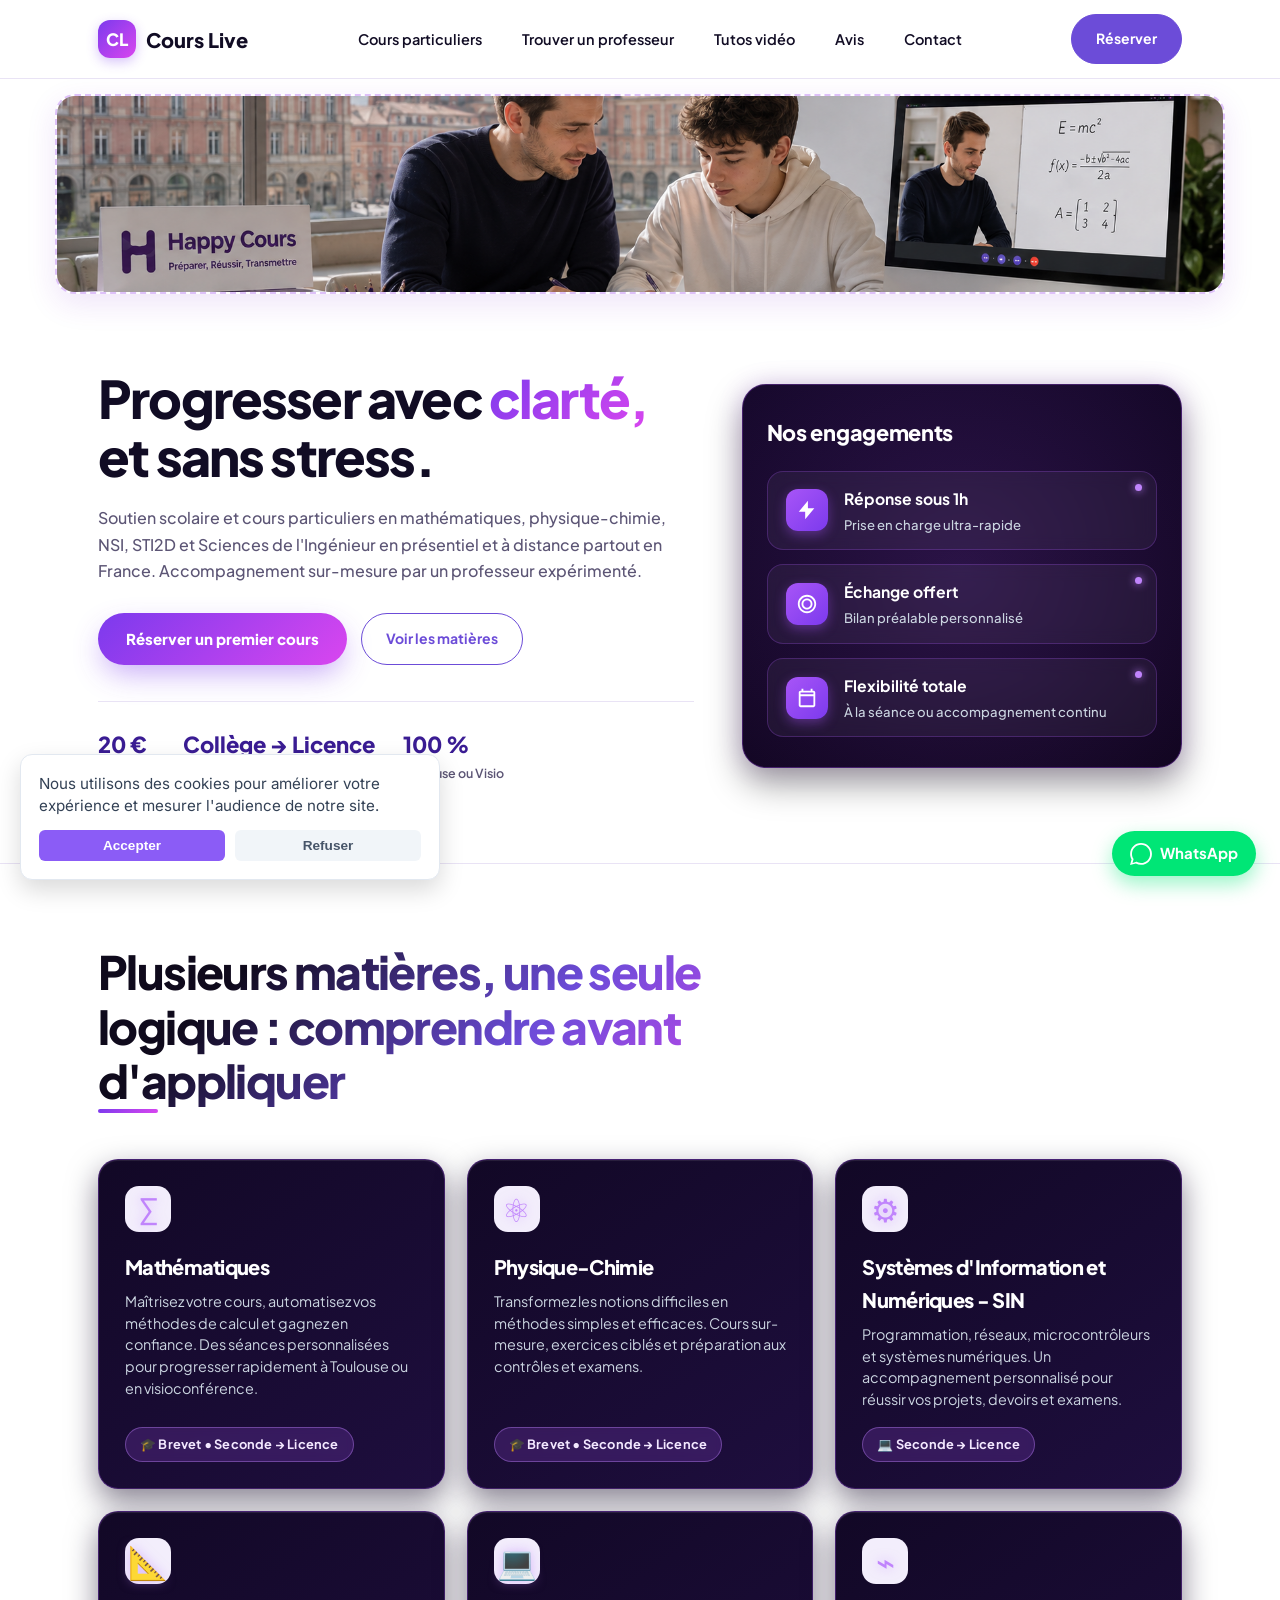
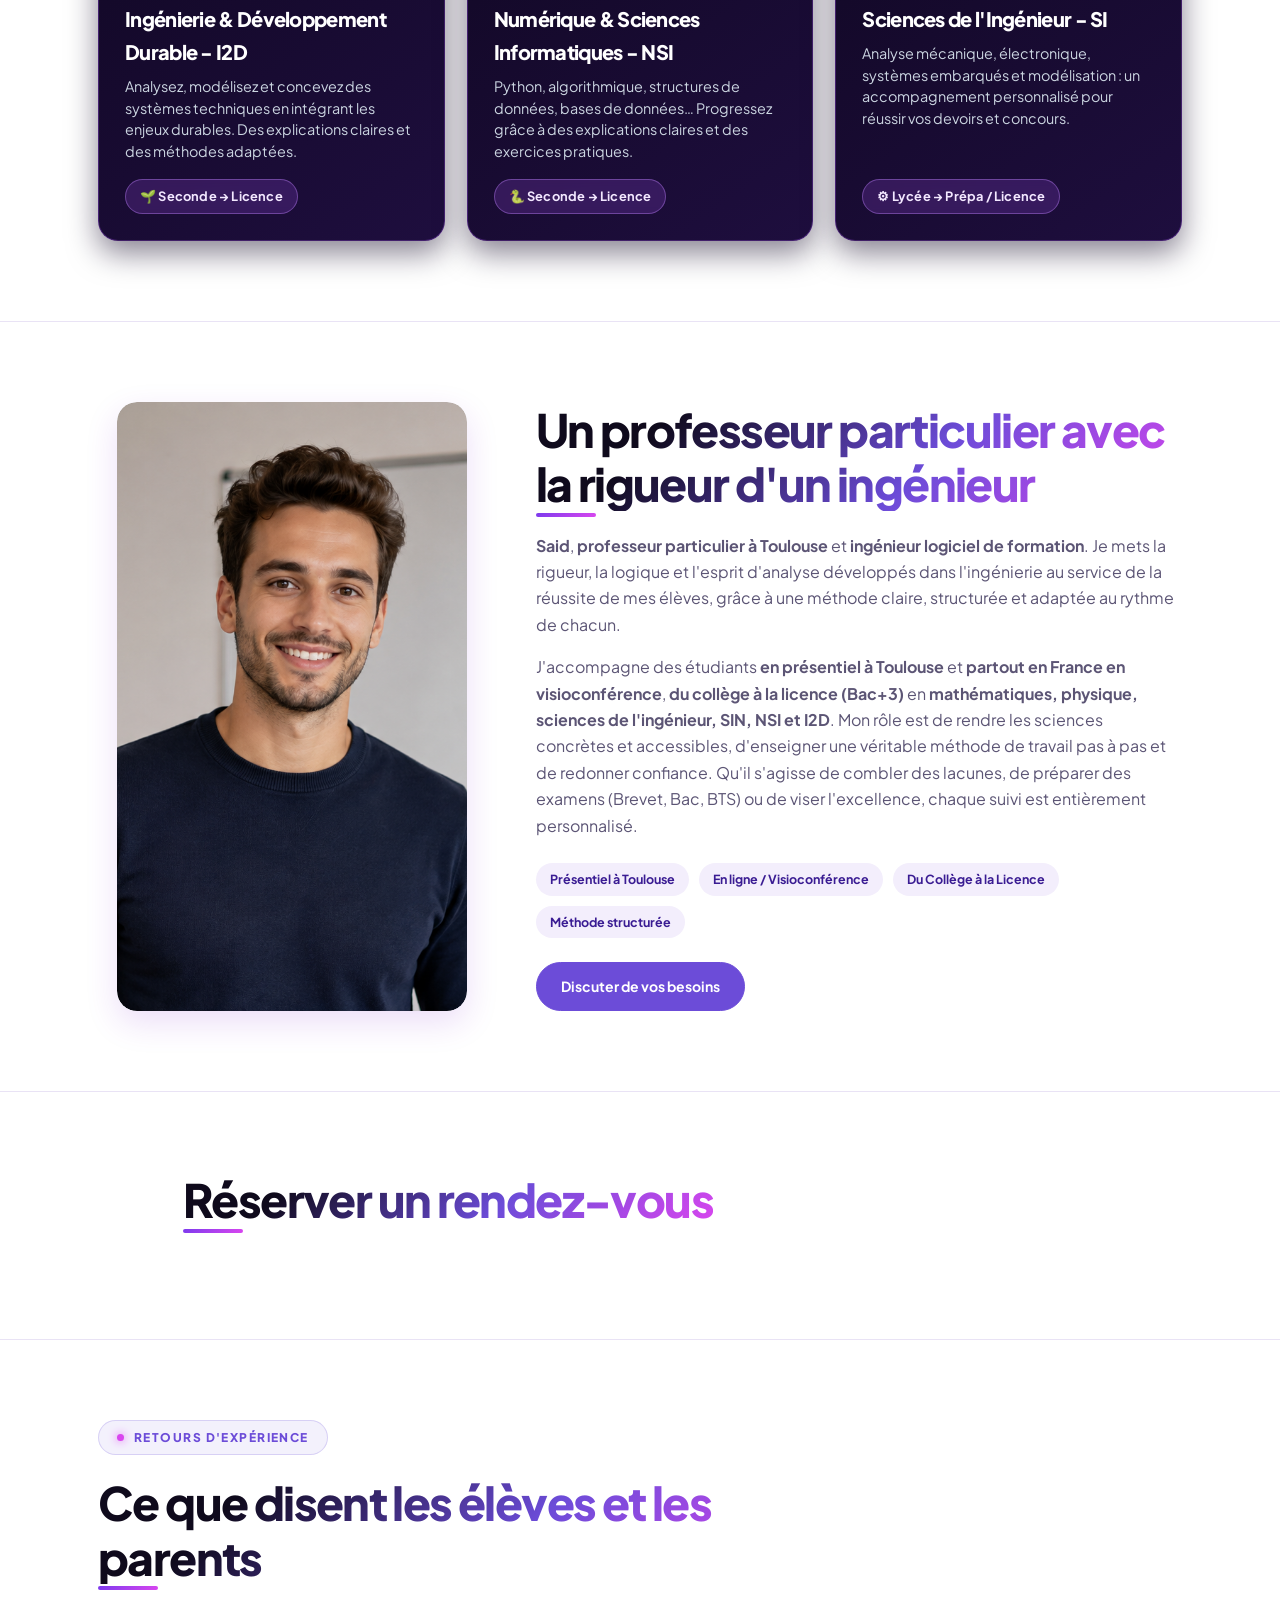
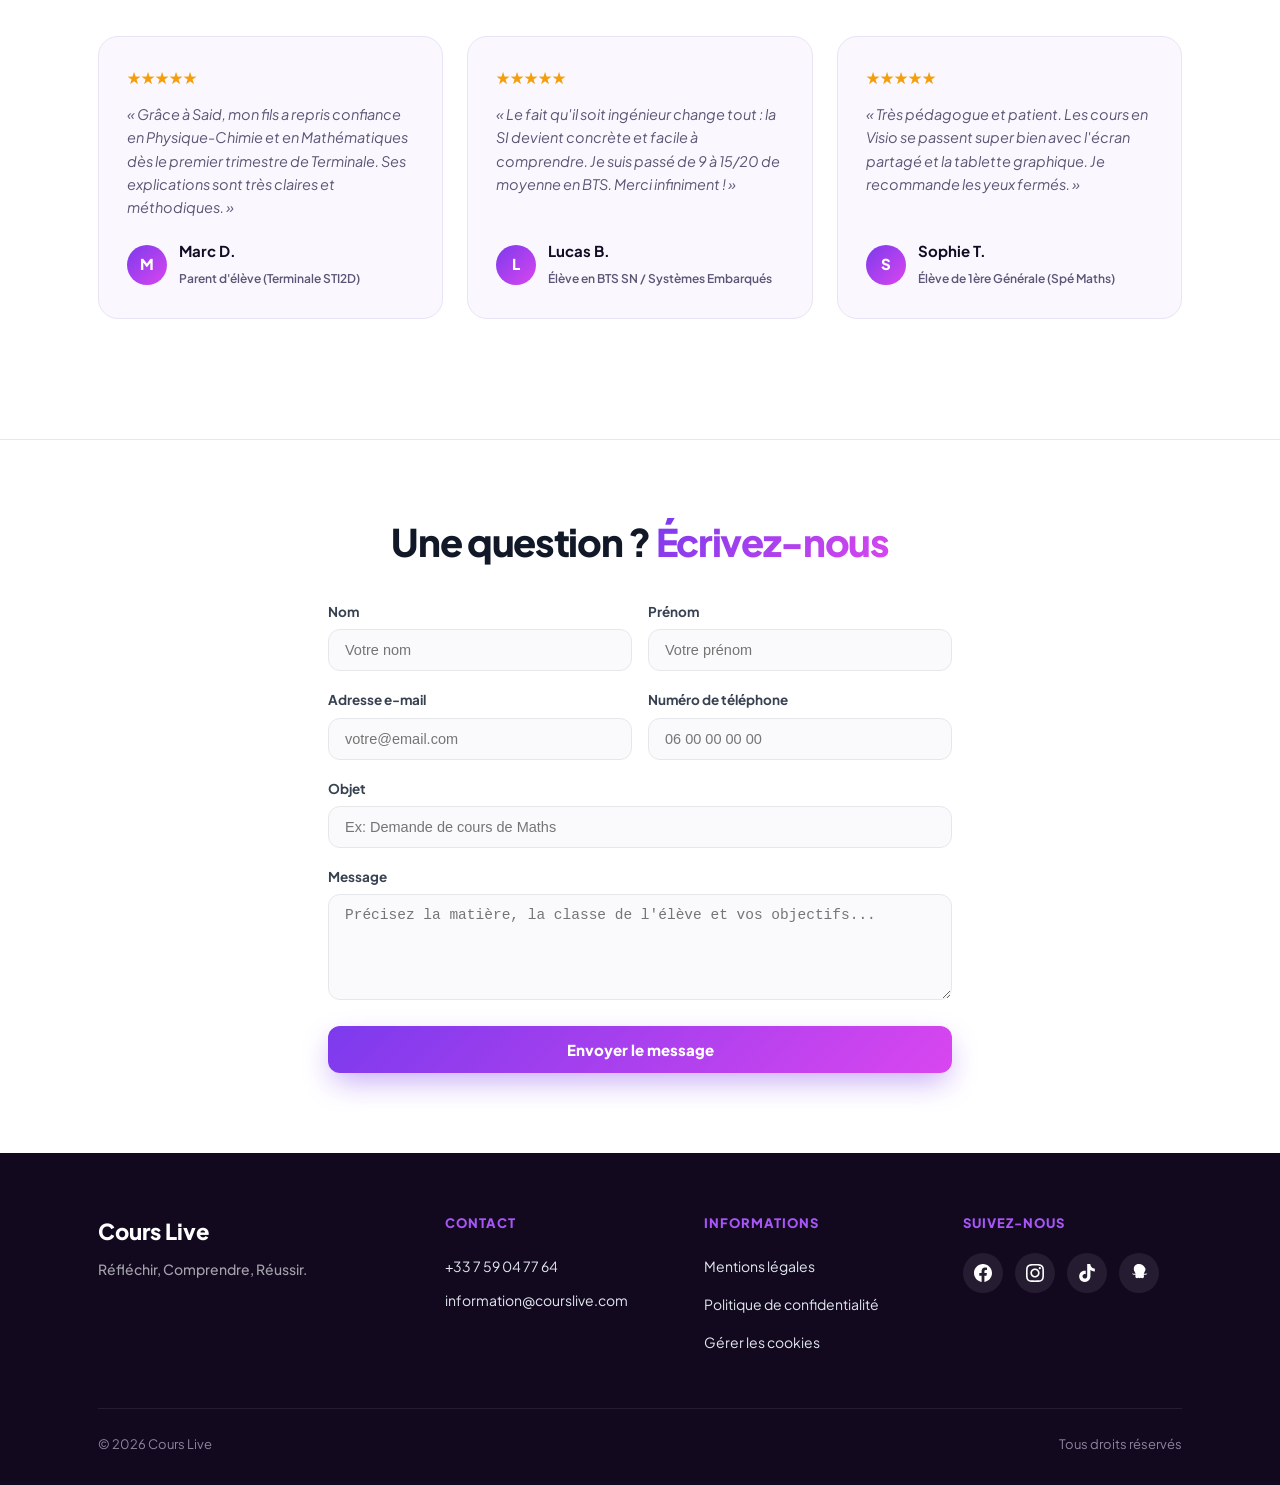
==== commit d9164128: "update site number" ====
--- a/index.html
+++ b/index.html
@@ -968,14 +968,14 @@
     <section id="apropos">
       <div class="wrap about-grid">
         <div class="photo-container-apropos">
-          <img src="photo-profile.png" alt="Nicolas — Professeur particulier de maths et sciences à Toulouse et en ligne" class="profile-img-apropos">
+          <img src="photo-profile.png" alt="Said — Professeur particulier de maths et sciences à Toulouse et en ligne" class="profile-img-apropos">
         </div>
           
         <div class="about-copy">
           <h2><span class="gradient-text title-underline">Un professeur particulier avec la rigueur d'un ingénieur</span></h2>
           
           <p style="margin-top: 22px;">
-          <strong>Nicolas</strong>, <strong>professeur particulier à Toulouse</strong> et <strong>ingénieur logiciel de formation</strong>. Je mets la rigueur, la logique et l'esprit d'analyse développés dans l'ingénierie au service de la réussite de mes élèves, grâce à une méthode claire, structurée et adaptée au rythme de chacun.
+          <strong>Said</strong>, <strong>professeur particulier à Toulouse</strong> et <strong>ingénieur logiciel de formation</strong>. Je mets la rigueur, la logique et l'esprit d'analyse développés dans l'ingénierie au service de la réussite de mes élèves, grâce à une méthode claire, structurée et adaptée au rythme de chacun.
           </p>
           
           <p>
@@ -1144,7 +1144,7 @@
         <div>
           <div class="footer-col-title">CONTACT</div>
           <ul class="footer-links">
-            <li style="margin-bottom: 8px;"><a href="tel:+33759047764">+33 (0)7 59 04 77 64</a></li>
+            <li style="margin-bottom: 8px;"><a href="tel:+33759047764">+33 7 59 04 77 64</a></li>
             <li><a href="mailto:information@courslive.com">information@courslive.com</a></li>
           </ul>
         </div>
@@ -1164,13 +1164,13 @@
             <a href="https://www.facebook.com/CoursliveFr/" class="social-circle" aria-label="Facebook">
               <svg viewBox="0 0 24 24"><path d="M24 12.073c0-6.627-5.373-12-12-12s-12 5.373-12 12c0 5.99 4.388 10.954 10.125 11.854v-8.385H7.078v-3.47h3.047V9.43c0-3.007 1.792-4.669 4.533-4.669 1.312 0 2.686.235 2.686.235v2.953H15.83c-1.491 0-1.956.925-1.956 1.874v2.25h3.328l-.532 3.47h-2.796v8.385C19.612 23.027 24 18.062 24 12.073z"/></svg>
             </a>
-            <a href="#" class="social-circle" aria-label="Instagram">
+            <a href="https://www.instagram.com/cours.live/" class="social-circle" aria-label="Instagram">
               <svg viewBox="0 0 24 24"><path d="M12 2.163c3.204 0 3.584.012 4.85.07 3.252.148 4.771 1.691 4.919 4.919.058 1.265.069 1.645.069 4.849 0 3.205-.012 3.584-.069 4.849-.149 3.225-1.664 4.771-4.919 4.919-1.266.058-1.644.07-4.85.07-3.204 0-3.584-.012-4.849-.07-3.26-.149-4.771-1.699-4.919-4.92-.058-1.265-.07-1.644-.07-4.849 0-3.204.013-3.583.07-4.849.149-3.227 1.664-4.771 4.919-4.919 1.266-.057 1.645-.069 4.849-.069zm0-2.163c-3.259 0-3.667.014-4.947.072-4.358.2-6.78 2.618-6.98 6.98-.059 1.281-.073 1.689-.073 4.948 0 3.259.014 3.668.072 4.948.2 4.358 2.618 6.78 6.98 6.98 1.281.058 1.689.072 4.948.072 3.259 0 3.668-.014 4.948-.072 4.354-.2 6.782-2.618 6.979-6.98.059-1.28.073-1.689.073-4.948 0-3.259-.014-3.667-.072-4.947-.196-4.354-2.617-6.78-6.979-6.98-1.281-.059-1.69-.073-4.949-.073zm0 5.838c-3.403 0-6.162 2.759-6.162 6.162s2.759 6.163 6.162 6.163 6.162-2.759 6.162-6.163c0-3.403-2.759-6.162-6.162-6.162zm0 10.162c-2.209 0-4-1.79-4-4 0-2.209 1.791-4 4-4s4 1.791 4 4c0 2.21-1.791 4-4 4zm6.406-11.845c-.796 0-1.441.645-1.441 1.44s.645 1.44 1.441 1.44c.795 0 1.439-.645 1.439-1.44s-.644-1.44-1.439-1.44z"/></svg>
             </a>
             <a href="#" class="social-circle" aria-label="TikTok">
               <svg viewBox="0 0 24 24"><path d="M12.525.02c1.31-.02 2.61-.01 3.91-.02.08 1.53.63 3.09 1.75 4.17 1.12 1.11 2.7 1.62 4.24 1.79v4.03c-1.44-.05-2.89-.35-4.2-.97-.57-.26-1.1-.59-1.62-.93-.01 2.92.01 5.84-.02 8.75-.08 1.4-.54 2.79-1.35 3.94-1.31 1.92-3.58 3.17-5.91 3.21-1.43.08-2.86-.31-4.08-1.03-2.02-1.19-3.44-3.37-3.65-5.71-.02-.5-.03-1-.01-1.49.18-1.9 1.12-3.72 2.58-4.96 1.66-1.44 3.98-2.13 6.15-1.72.02 1.48-.04 2.96-.04 4.44-.99-.32-2.15-.23-3.02.37-.82.57-1.31 1.56-1.29 2.57.01 1.01.55 1.97 1.38 2.51.84.55 1.94.66 2.87.3 1.02-.38 1.8-1.29 1.98-2.36.08-.62.06-1.25.06-1.88V.02z"/></svg>
             </a>
-            <a href="#" class="social-circle" aria-label="Snapchat">
+            <a href="https://www.snapchat.com/@courslive" class="social-circle" aria-label="Snapchat">
               <svg viewBox="0 0 24 24"><path d="M12.001 0c-3.834 0-6.902 2.545-6.902 6.47 0 2.37.942 3.86 1.761 5.16.27.43.513.82.68 1.18-.32.12-.87.26-1.57.26-1.12 0-2.15-.36-2.58-.52-.2-.08-.43.02-.5.22-.07.2-.01.42.15.54.91.73 2.18 1.15 3.57 1.15.28 0 .56-.02.83-.05-.09.34-.18.78-.22 1.25-.09.95-.08 1.8.31 2.38.38.56 1.05.8 1.93.8.35 0 .73-.04 1.14-.13.31-.07.61-.16.92-.25.3.36.75.64 1.37.64s1.07-.28 1.37-.64c.31.09.61.18.92.25.41.09.79.13 1.14.13.88 0 1.55-.24 1.93-.8.39-.58.4-1.43.31-2.38-.04-.47-.13-.91-.22-1.25.27.03.55.05.83.05 1.39 0 2.66-.42 3.57-1.15.16-.12.22-.34.15-.54-.07-.2-.3-.3-.5-.22-.43.16-1.46.52-2.58.52-.7 0-1.25-.14-1.57-.26.17-.36.41-.75.68-1.18.82-1.3 1.76-2.79 1.76-5.16C18.903 2.545 15.835 0 12.001 0z"/></svg>
             </a>
           </div>
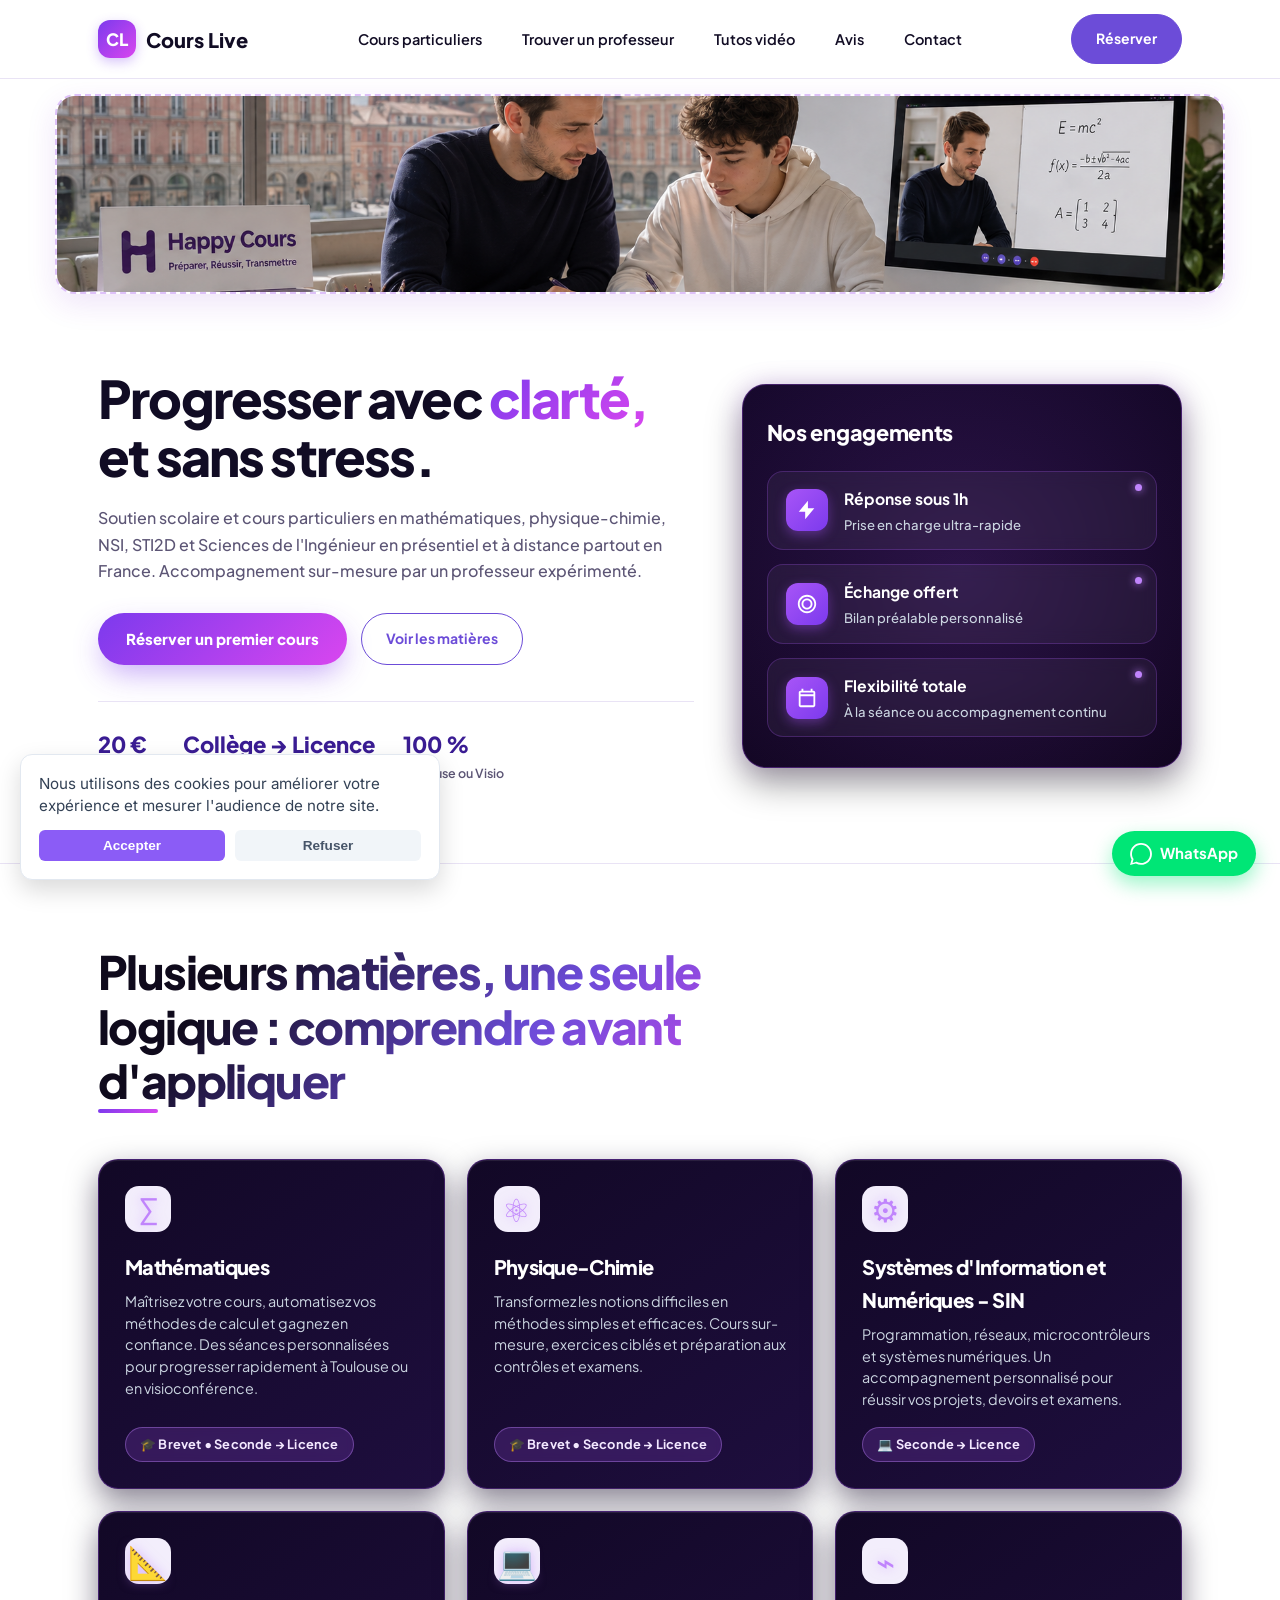
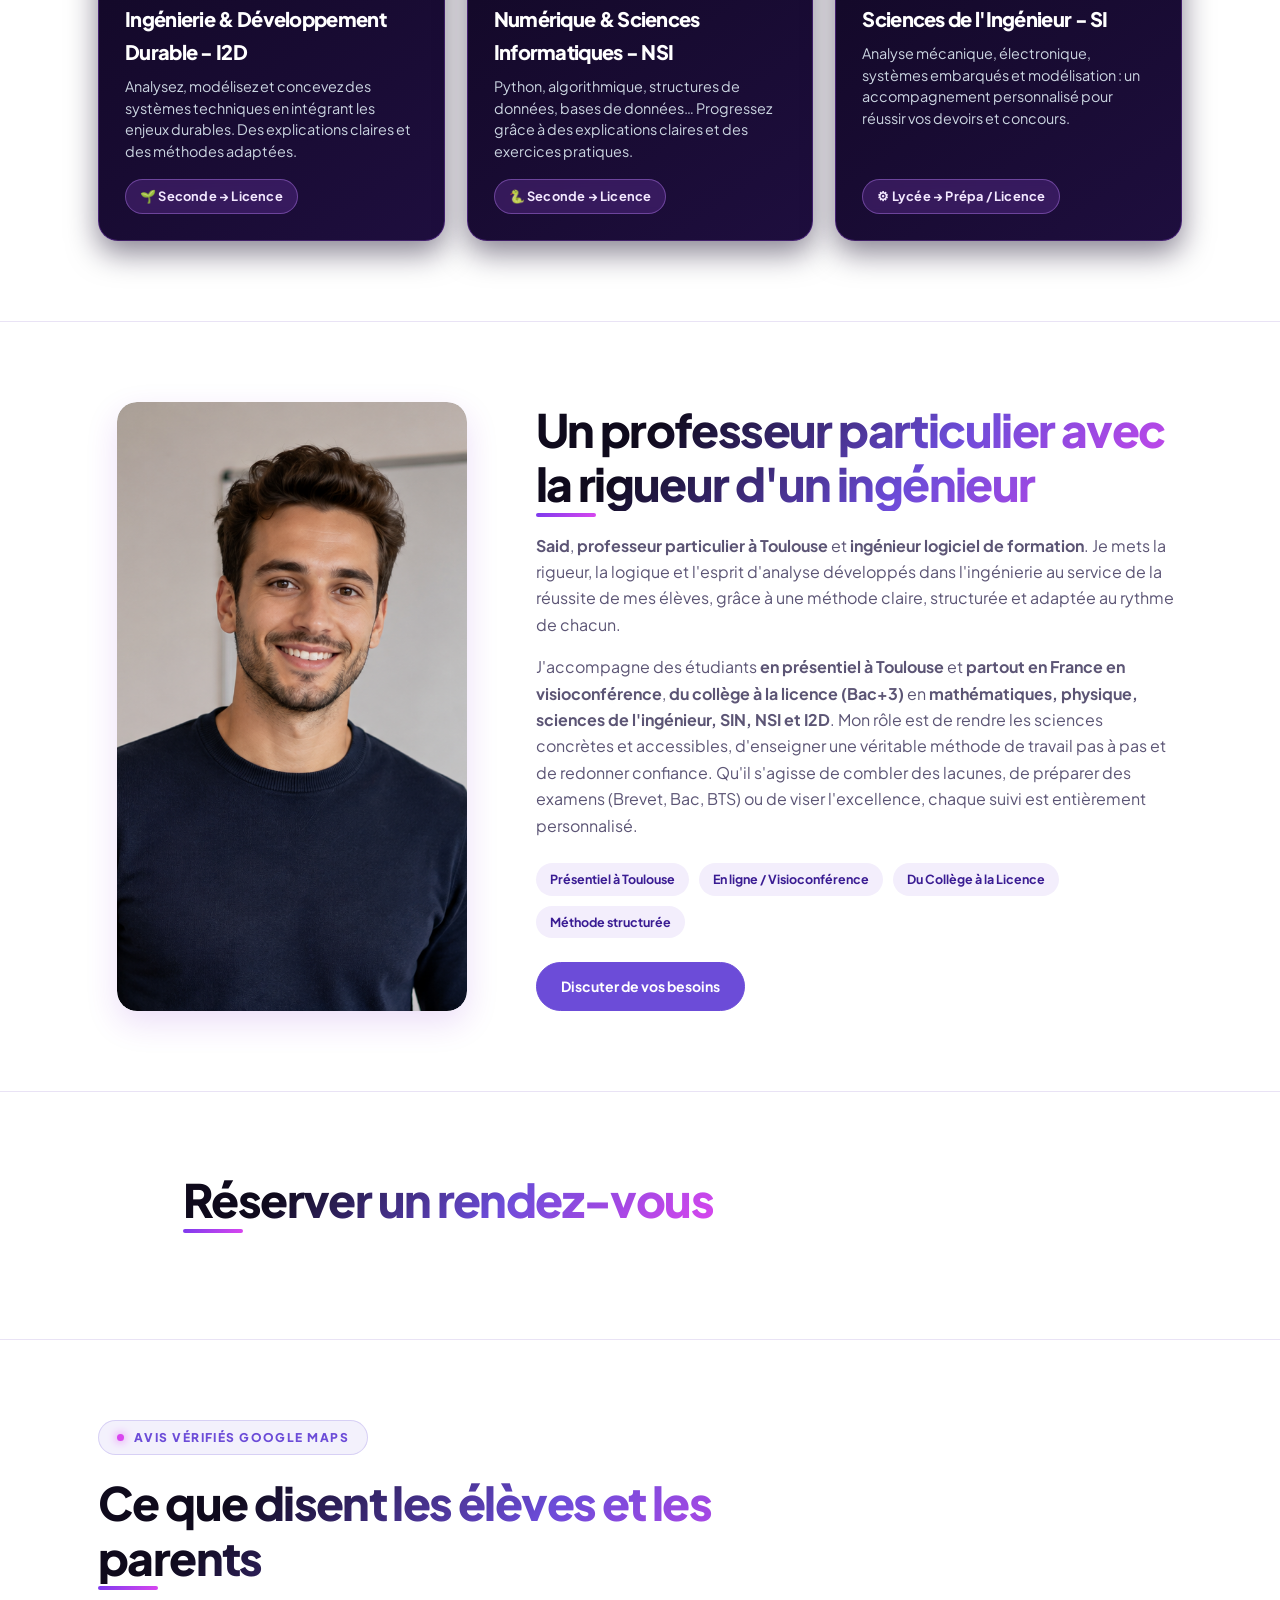
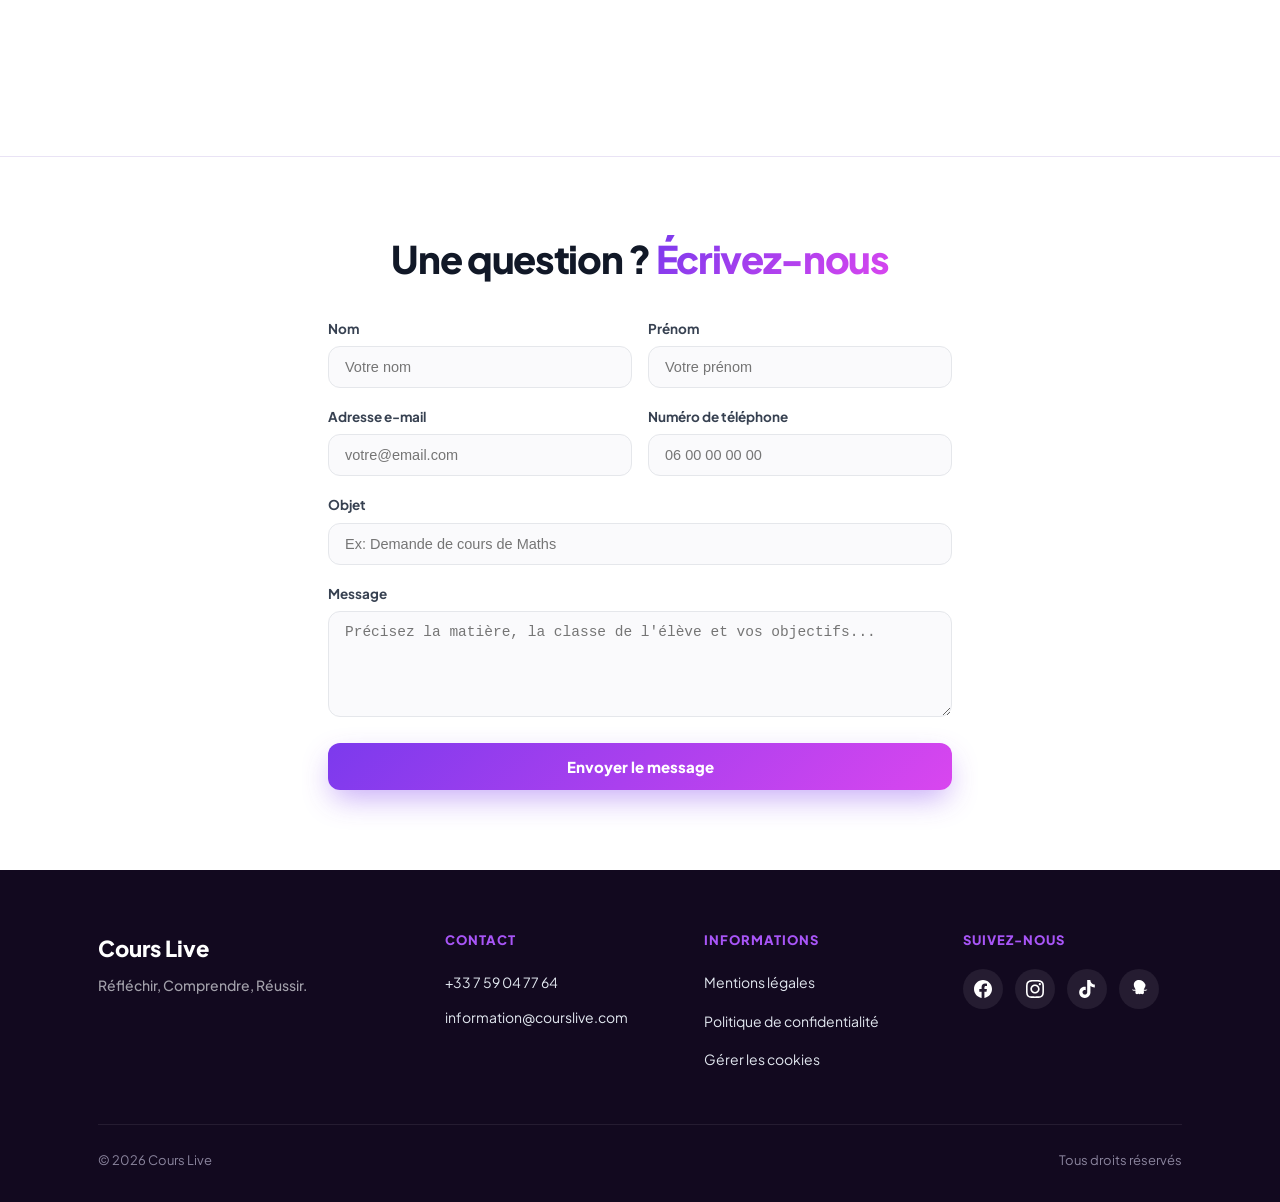
==== commit 6d7ca35a: "add avis google" ====
--- a/index.html
+++ b/index.html
@@ -41,90 +41,27 @@
     "logo": "https://courslive.com/photo-profile.png",
     "description": "Cours particuliers à distance partout en France et en présentiel à Toulouse en mathématiques, physique, NSI, STI2D et SI du collège au supérieur.",
     "areaServed": [
-      {
-        "@type": "City",
-        "name": "Paris"
-      },
-      {
-        "@type": "City",
-        "name": "Lyon"
-      },
-      {
-        "@type": "City",
-        "name": "Marseille"
-      },
-      {
-        "@type": "City",
-        "name": "Toulouse"
-      },
-      {
-        "@type": "City",
-        "name": "Bordeaux"
-      },
-      {
-        "@type": "City",
-        "name": "Nice"
-      },
-      {
-        "@type": "City",
-        "name": "Nantes"
-      },
-      {
-        "@type": "City",
-        "name": "Strasbourg"
-      },
-      {
-        "@type": "City",
-        "name": "Montpellier"
-      },
-      {
-        "@type": "City",
-        "name": "Rennes"
-      },
-      {
-        "@type": "City",
-        "name": "Lille"
-      },
-      {
-        "@type": "City",
-        "name": "Casablanca"
-      },
-      {
-        "@type": "City",
-        "name": "Rabat"
-      },
-      {
-        "@type": "City",
-        "name": "Marrakech"
-      },
-      {
-        "@type": "City",
-        "name": "Fès"
-      },
-      {
-        "@type": "City",
-        "name": "Tanger"
-      },
-      {
-        "@type": "City",
-        "name": "Agadir"
-      },
-      {
-        "@type": "City",
-        "name": "Meknès"
-      },
-      {
-        "@type": "City",
-        "name": "Oujda"
-      },
-      {
-        "@type": "Country",
-        "name": "France"
-      },
-      {
-        "@type": "Country",
-        "name": "Maroc"
-      }
+      { "@type": "City", "name": "Paris" },
+      { "@type": "City", "name": "Lyon" },
+      { "@type": "City", "name": "Marseille" },
+      { "@type": "City", "name": "Toulouse" },
+      { "@type": "City", "name": "Bordeaux" },
+      { "@type": "City", "name": "Nice" },
+      { "@type": "City", "name": "Nantes" },
+      { "@type": "City", "name": "Strasbourg" },
+      { "@type": "City", "name": "Montpellier" },
+      { "@type": "City", "name": "Rennes" },
+      { "@type": "City", "name": "Lille" },
+      { "@type": "City", "name": "Casablanca" },
+      { "@type": "City", "name": "Rabat" },
+      { "@type": "City", "name": "Marrakech" },
+      { "@type": "City", "name": "Fès" },
+      { "@type": "City", "name": "Tanger" },
+      { "@type": "City", "name": "Agadir" },
+      { "@type": "City", "name": "Meknès" },
+      { "@type": "City", "name": "Oujda" },
+      { "@type": "Country", "name": "France" },
+      { "@type": "Country", "name": "Maroc" }
     ],
     "address": {
       "@type": "PostalAddress",
@@ -1024,56 +961,17 @@
 
     <hr class="divider">
 
-    <!-- SECTION AVIS -->
+    <!-- SECTION AVIS GOOGLE MAPS DYNAMIQUE -->
+    <!-- SECTION AVIS GOOGLE MAPS DYNAMIQUE -->
     <section id="avis">
       <div class="wrap">
         <div class="section-head">
-          <div class="eyebrow">Retours d'expérience</div>
+          <div class="eyebrow">Avis vérifiés Google Maps</div>
           <h2><span class="gradient-text title-underline">Ce que disent les élèves et les parents</span></h2>
         </div>
 
-        <div class="reviews-grid">
-          <div class="review-card">
-            <div>
-              <div class="review-stars">★★★★★</div>
-              <p class="review-text">« Grâce à Said, mon fils a repris confiance en Physique-Chimie et en Mathématiques dès le premier trimestre de Terminale. Ses explications sont très claires et méthodiques. »</p>
-            </div>
-            <div class="review-author">
-              <div class="avatar-initial">M</div>
-              <div class="author-info">
-                <h4>Marc D.</h4>
-                <span>Parent d'élève (Terminale STI2D)</span>
-              </div>
-            </div>
-          </div>
-
-          <div class="review-card">
-            <div>
-              <div class="review-stars">★★★★★</div>
-              <p class="review-text">« Le fait qu'il soit ingénieur change tout : la SI devient concrète et facile à comprendre. Je suis passé de 9 à 15/20 de moyenne en BTS. Merci infiniment ! »</p>
-            </div>
-            <div class="review-author">
-              <div class="avatar-initial">L</div>
-              <div class="author-info">
-                <h4>Lucas B.</h4>
-                <span>Élève en BTS SN / Systèmes Embarqués</span>
-              </div>
-            </div>
-          </div>
-
-          <div class="review-card">
-            <div>
-              <div class="review-stars">★★★★★</div>
-              <p class="review-text">« Très pédagogue et patient. Les cours en Visio se passent super bien avec l'écran partagé et la tablette graphique. Je recommande les yeux fermés. »</p>
-            </div>
-            <div class="review-author">
-              <div class="avatar-initial">S</div>
-              <div class="author-info">
-                <h4>Sophie T.</h4>
-                <span>Élève de 1ère Générale (Spé Maths)</span>
-              </div>
-            </div>
-          </div>
+        <div class="reviews-grid" id="dynamic-reviews-container">
+          <!-- Les avis s'afficheront ici automatiquement -->
         </div>
       </div>
     </section>
@@ -1212,7 +1110,7 @@
     <p><strong>Message envoyé !</strong><br>Merci de nous avoir contactés, nous vous répondrons sous 1h.</p>
   </div>
 
-  <!-- SCRIPTS JAVASCRIPT CONSERVÉS A 100% -->
+  <!-- SCRIPTS JAVASCRIPT -->
   <script>
     document.addEventListener('DOMContentLoaded', () => {
 
@@ -1335,7 +1233,106 @@
           clearTimeout(popupTimer);
         });
       }
+
+      // 7. CHARGEMENT DYNAMIQUE DES AVIS GOOGLE MAPS DEPUIS LE SERVEUR RENDER
+      const loadGoogleReviews = async () => {
+        const renderBackendUrl = 'https://cours-live-api.onrender.com/api/google-reviews'; // Ajustez si nécessaire le nom exact de votre app Render
+        let res;
+
+        try {
+          // Essai 1 : Appel direct (si hébergé sur le même domaine ou proxy)
+          res = await fetch('/api/google-reviews');
+          if (!res.ok) throw new Error("Fallback vers Render");
+        } catch (e) {
+          try {
+            // Essai 2 : Appel vers l'URL backend complète sur Render
+            res = await fetch(renderBackendUrl);
+          } catch (err) {
+            console.error("Erreur de connexion au backend Render pour les avis Google :", err);
+            return; // Conserve les 3 avis statiques en cas d'erreur
+          }
+        }
+
+        try {
+          if (res && res.ok) {
+            const data = await res.json();
+            if (data.success && data.reviews && data.reviews.length > 0) {
+              const container = document.getElementById('dynamic-reviews-container');
+              if (container) {
+                container.innerHTML = ''; // Nettoie la grille
+
+                data.reviews.forEach(review => {
+                  const stars = '★'.repeat(review.rating || 5);
+                  const card = document.createElement('div');
+                  card.className = 'review-card';
+                  card.innerHTML = `
+                    <div>
+                      <div class="review-stars">${stars}</div>
+                      <p class="review-text">« ${review.text} »</p>
+                    </div>
+                    <div class="review-author">
+                      <img src="${review.profile_photo_url || 'Logo_Cours_Live.png'}" alt="${review.author_name}" class="avatar-img" style="border-radius: 50%; width: 40px; height: 40px; object-fit: cover;" onerror="this.style.display='none'" />
+                      <div class="author-info">
+                        <h4>${review.author_name}</h4>
+                        <span>${review.relative_time_description || 'Avis Google'}</span>
+                      </div>
+                    </div>
+                  `;
+                  container.appendChild(card);
+                });
+              }
+            }
+          }
+        } catch (e) {
+          console.error("Impossible de parser les avis Google dynamiques :", e);
+        }
+      };
+
+      loadGoogleReviews();
+
     });
+
+
+  // CHARGEMENT DYNAMIQUE DES AVIS GOOGLE MAPS DEPUIS LE SERVEUR RENDER
+      const loadGoogleReviews = async () => {
+        const renderBackendUrl = 'https://happy-cours-backend.onrender.com/api/google-reviews';
+
+        try {
+          const res = await fetch(renderBackendUrl);
+          if (res.ok) {
+            const data = await res.json();
+            if (data.success && data.reviews && data.reviews.length > 0) {
+              const container = document.getElementById('dynamic-reviews-container');
+              if (container) {
+                container.innerHTML = ''; // Nettoie le conteneur
+
+                data.reviews.forEach(review => {
+                  const stars = '★'.repeat(review.rating || 5);
+                  const card = document.createElement('div');
+                  card.className = 'review-card';
+                  card.innerHTML = `
+                    <div>
+                      <div class="review-stars">${stars}</div>
+                      <p class="review-text">« ${review.text} »</p>
+                    </div>
+                    <div class="review-author">
+                      <div class="author-info">
+                        <h4>${review.author_name}</h4>
+                        <span>${review.relative_time_description || 'Avis Google'}</span>
+                      </div>
+                    </div>
+                  `;
+                  container.appendChild(card);
+                });
+              }
+            }
+          }
+        } catch (e) {
+          console.error("Erreur chargement avis Google:", e);
+        }
+      };
+
+      loadGoogleReviews();  
   </script>
 
 </body>
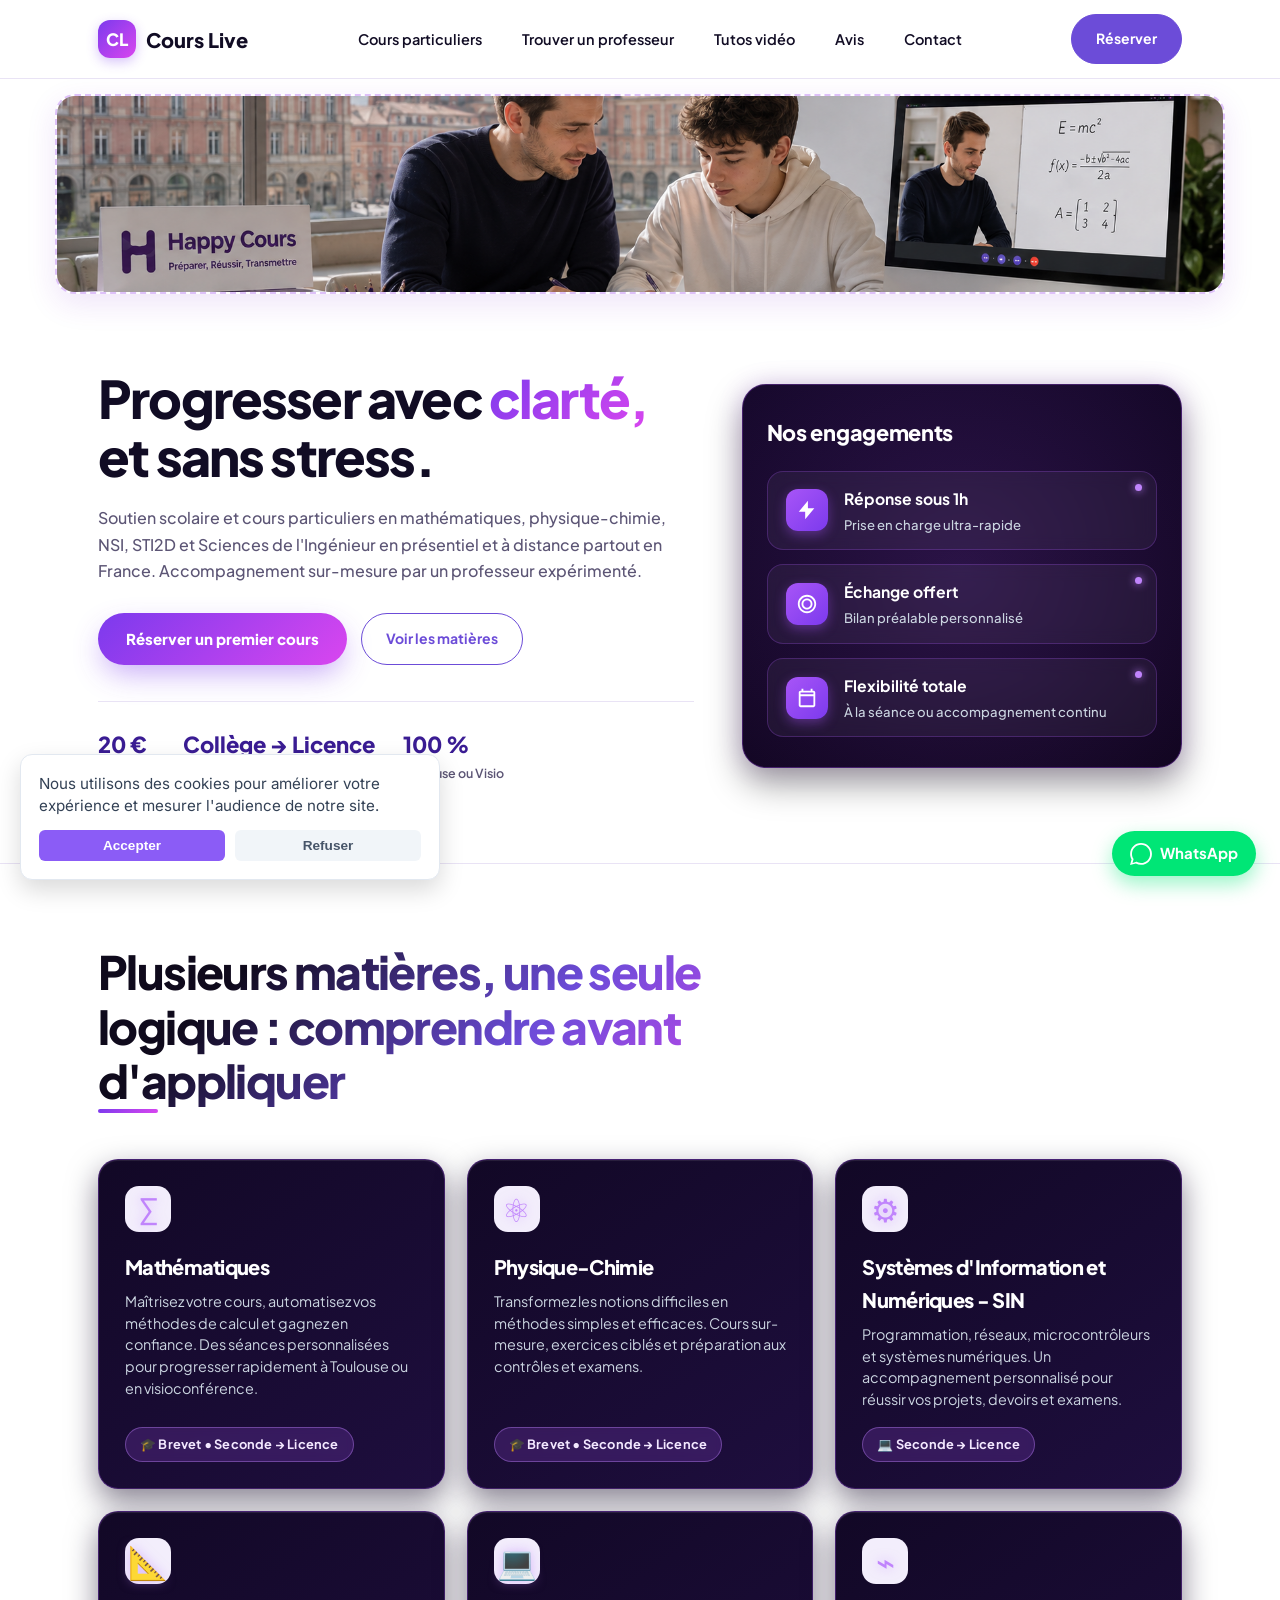
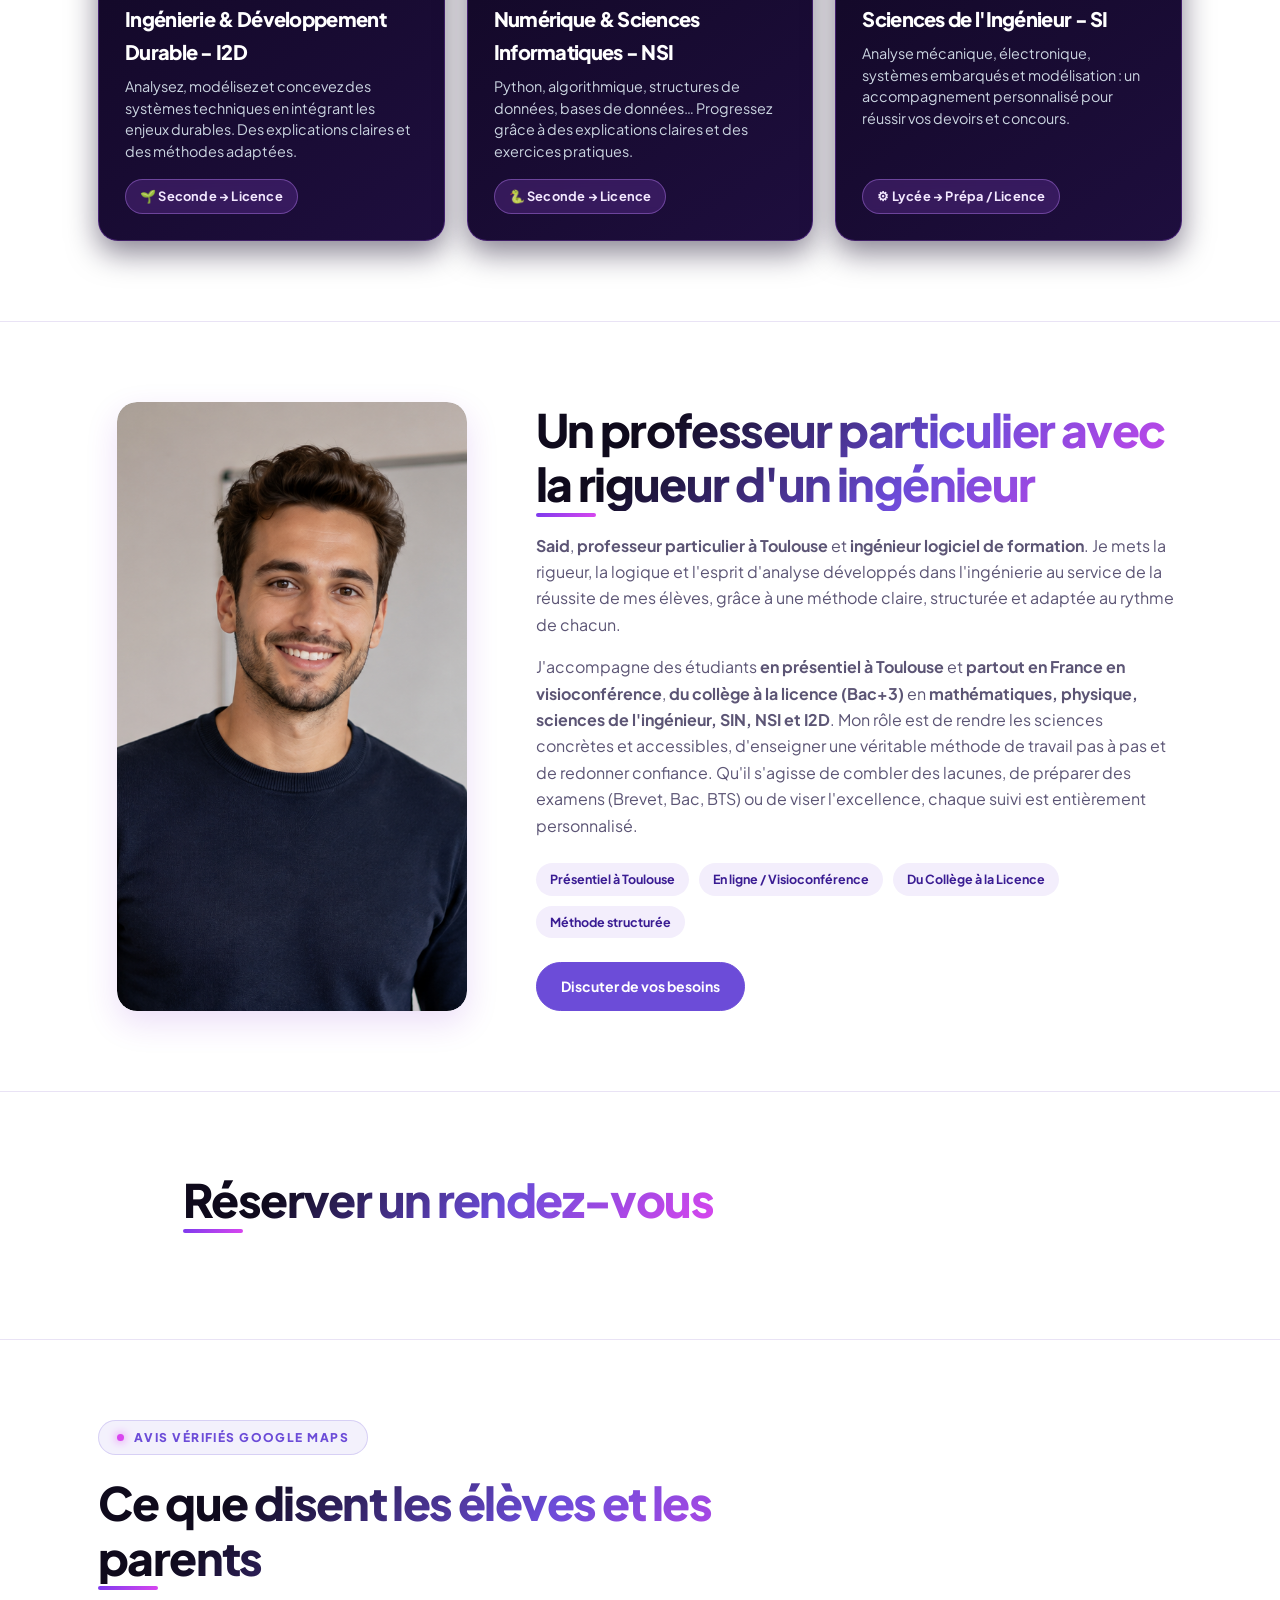
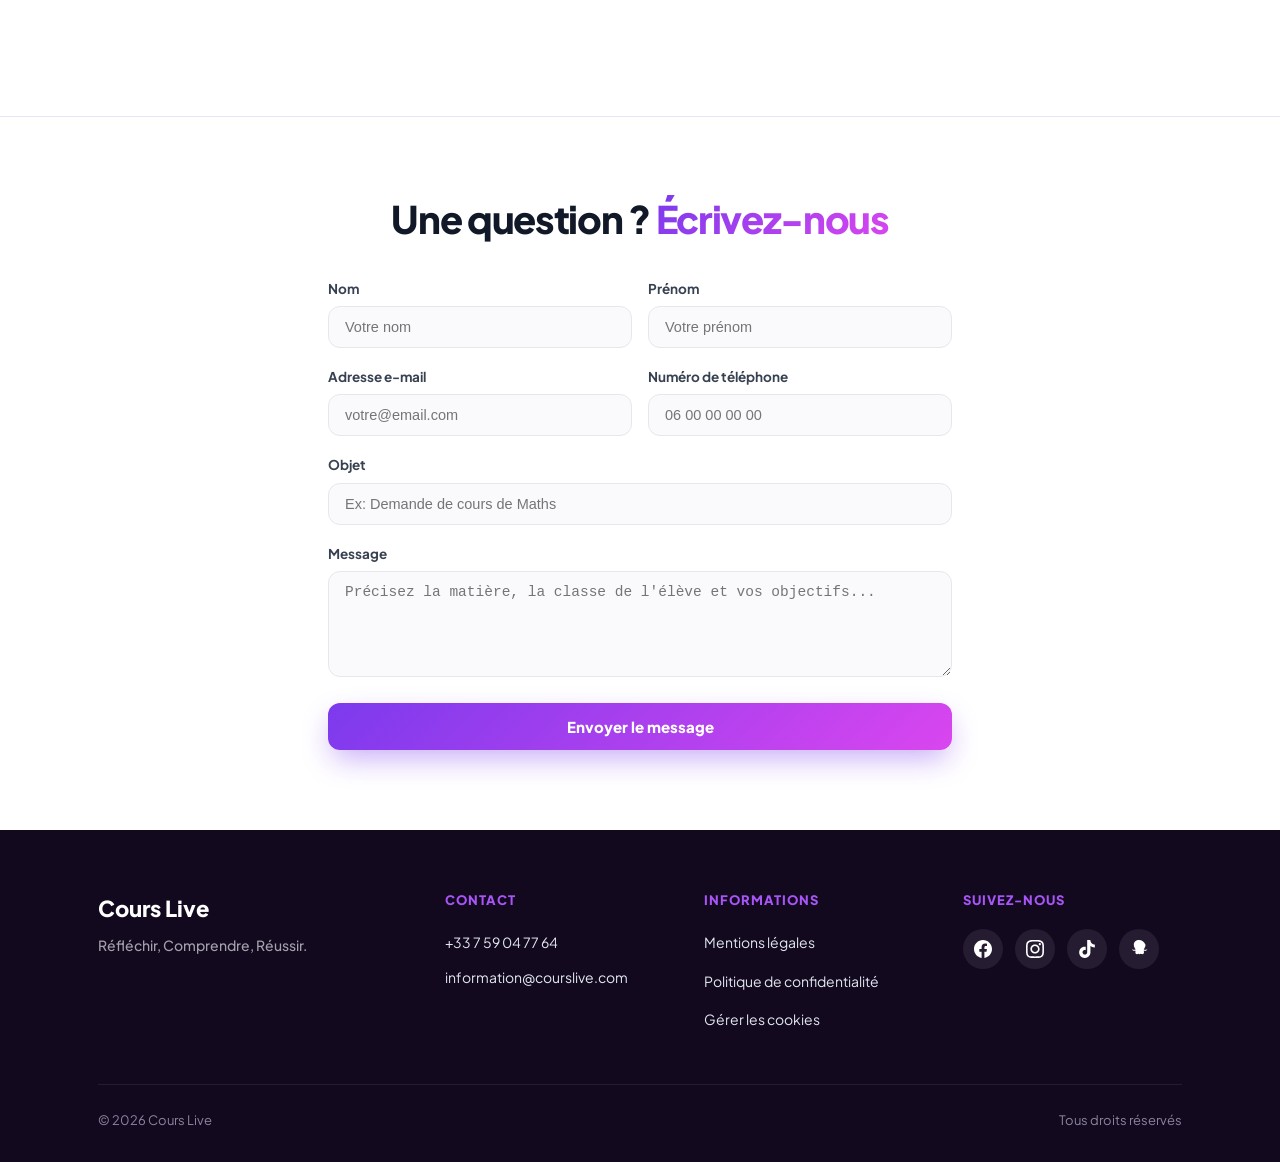
==== commit cee53df3: "add google avis" ====
--- a/index.html
+++ b/index.html
@@ -961,8 +961,7 @@
 
     <hr class="divider">
 
-    <!-- SECTION AVIS GOOGLE MAPS DYNAMIQUE -->
-    <!-- SECTION AVIS GOOGLE MAPS DYNAMIQUE -->
+    <!-- SECTION AVIS GOOGLE MAPS (WIDGET ELFSIGHT) -->
     <section id="avis">
       <div class="wrap">
         <div class="section-head">
@@ -970,9 +969,9 @@
           <h2><span class="gradient-text title-underline">Ce que disent les élèves et les parents</span></h2>
         </div>
 
-        <div class="reviews-grid" id="dynamic-reviews-container">
-          <!-- Les avis s'afficheront ici automatiquement -->
-        </div>
+        <!-- Widget Elfsight dynamique -->
+        <script src="https://elfsightcdn.com/platform.js" async></script>
+        <div class="elfsight-app-15a8b34e-9d12-4e80-a5f9-ce352ae59167" data-elfsight-app-lazy></div>
       </div>
     </section>
 
@@ -1233,107 +1232,7 @@
           clearTimeout(popupTimer);
         });
       }
-
-      // 7. CHARGEMENT DYNAMIQUE DES AVIS GOOGLE MAPS DEPUIS LE SERVEUR RENDER
-      const loadGoogleReviews = async () => {
-        const renderBackendUrl = 'https://cours-live-api.onrender.com/api/google-reviews'; // Ajustez si nécessaire le nom exact de votre app Render
-        let res;
-
-        try {
-          // Essai 1 : Appel direct (si hébergé sur le même domaine ou proxy)
-          res = await fetch('/api/google-reviews');
-          if (!res.ok) throw new Error("Fallback vers Render");
-        } catch (e) {
-          try {
-            // Essai 2 : Appel vers l'URL backend complète sur Render
-            res = await fetch(renderBackendUrl);
-          } catch (err) {
-            console.error("Erreur de connexion au backend Render pour les avis Google :", err);
-            return; // Conserve les 3 avis statiques en cas d'erreur
-          }
-        }
-
-        try {
-          if (res && res.ok) {
-            const data = await res.json();
-            if (data.success && data.reviews && data.reviews.length > 0) {
-              const container = document.getElementById('dynamic-reviews-container');
-              if (container) {
-                container.innerHTML = ''; // Nettoie la grille
-
-                data.reviews.forEach(review => {
-                  const stars = '★'.repeat(review.rating || 5);
-                  const card = document.createElement('div');
-                  card.className = 'review-card';
-                  card.innerHTML = `
-                    <div>
-                      <div class="review-stars">${stars}</div>
-                      <p class="review-text">« ${review.text} »</p>
-                    </div>
-                    <div class="review-author">
-                      <img src="${review.profile_photo_url || 'Logo_Cours_Live.png'}" alt="${review.author_name}" class="avatar-img" style="border-radius: 50%; width: 40px; height: 40px; object-fit: cover;" onerror="this.style.display='none'" />
-                      <div class="author-info">
-                        <h4>${review.author_name}</h4>
-                        <span>${review.relative_time_description || 'Avis Google'}</span>
-                      </div>
-                    </div>
-                  `;
-                  container.appendChild(card);
-                });
-              }
-            }
-          }
-        } catch (e) {
-          console.error("Impossible de parser les avis Google dynamiques :", e);
-        }
-      };
-
-      loadGoogleReviews();
-
     });
-
-
-  // CHARGEMENT DYNAMIQUE DES AVIS GOOGLE MAPS DEPUIS LE SERVEUR RENDER
-      const loadGoogleReviews = async () => {
-        const renderBackendUrl = 'https://happy-cours-backend.onrender.com/api/google-reviews';
-
-        try {
-          const res = await fetch(renderBackendUrl);
-          if (res.ok) {
-            const data = await res.json();
-            if (data.success && data.reviews && data.reviews.length > 0) {
-              const container = document.getElementById('dynamic-reviews-container');
-              if (container) {
-                container.innerHTML = ''; // Nettoie le conteneur
-
-                data.reviews.forEach(review => {
-                  const stars = '★'.repeat(review.rating || 5);
-                  const card = document.createElement('div');
-                  card.className = 'review-card';
-                  card.innerHTML = `
-                    <div>
-                      <div class="review-stars">${stars}</div>
-                      <p class="review-text">« ${review.text} »</p>
-                    </div>
-                    <div class="review-author">
-                      <div class="author-info">
-                        <h4>${review.author_name}</h4>
-                        <span>${review.relative_time_description || 'Avis Google'}</span>
-                      </div>
-                    </div>
-                  `;
-                  container.appendChild(card);
-                });
-              }
-            }
-          }
-        } catch (e) {
-          console.error("Erreur chargement avis Google:", e);
-        }
-      };
-
-      loadGoogleReviews();  
   </script>
-
 </body>
 </html>
